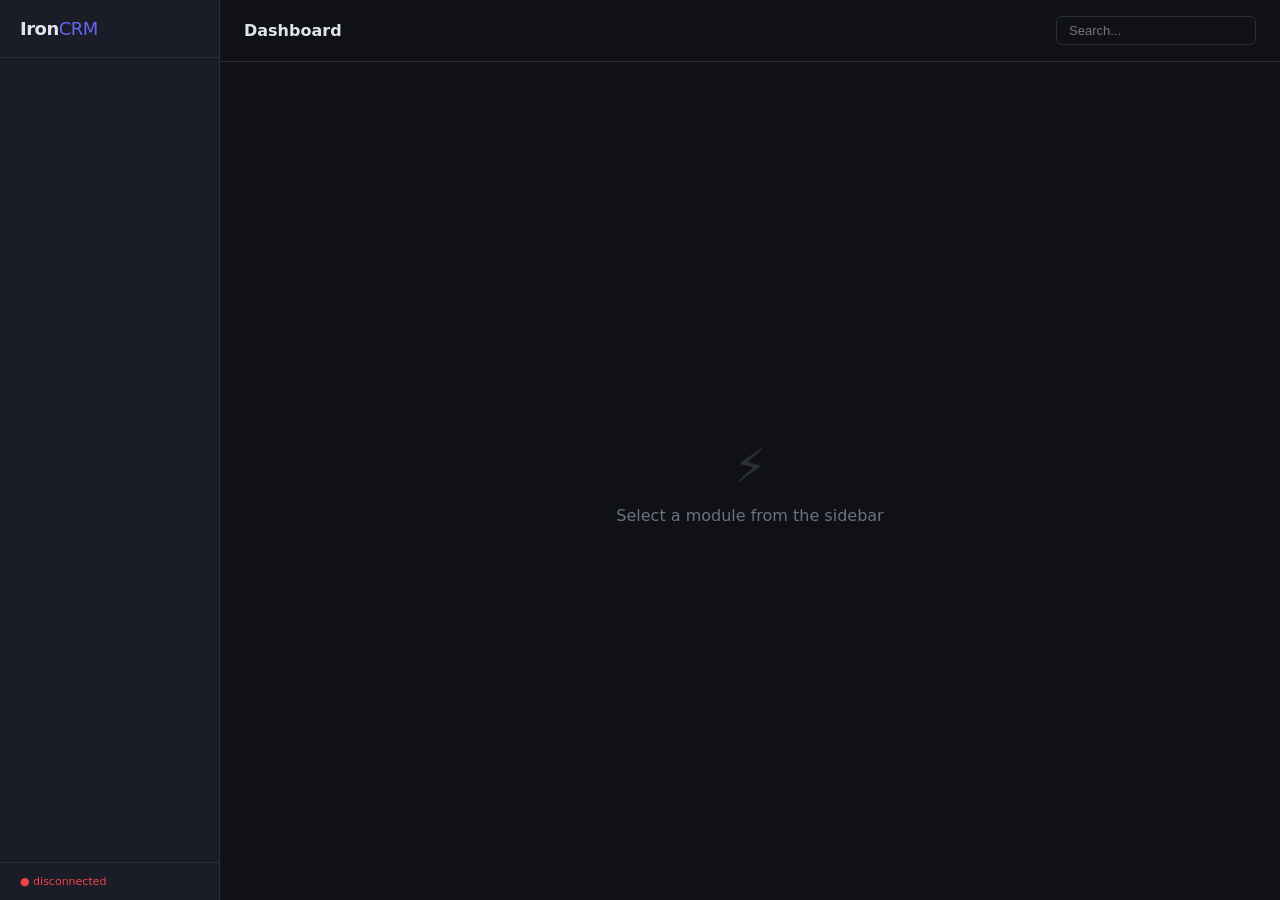
==== frontend/index.html @ 2d2d173d "Add Tauri desktop frontend with dark-themed CRM dashboard Tauri v2 app wraps the IronCRM API in a na" ====
<!DOCTYPE html>
<html lang="en">
<head>
  <meta charset="UTF-8">
  <meta name="viewport" content="width=device-width, initial-scale=1.0">
  <title>IronCRM</title>
  <link rel="stylesheet" href="style.css">
</head>
<body>
  <div id="app">
    <nav id="sidebar">
      <div class="logo">Iron<span>CRM</span></div>
      <div id="module-list"></div>
      <div class="sidebar-footer">
        <span id="db-status">● local</span>
      </div>
    </nav>
    <main id="content">
      <div id="toolbar">
        <h2 id="view-title">Dashboard</h2>
        <div id="search-bar">
          <input type="text" id="search-input" placeholder="Search..." disabled>
        </div>
      </div>
      <div id="data-area">
        <div id="loading" class="hidden">Loading...</div>
        <table id="data-table" class="hidden">
          <thead id="table-head"></thead>
          <tbody id="table-body"></tbody>
        </table>
        <div id="empty-state">
          <div class="empty-icon">⚡</div>
          <p>Select a module from the sidebar</p>
        </div>
      </div>
    </main>
  </div>
  <script src="app.js"></script>
</body>
</html>
---- frontend/style.css ----
:root {
  --bg: #0f1117;
  --bg-surface: #1a1d27;
  --bg-hover: #242836;
  --border: #2a2e3a;
  --text: #e1e4ed;
  --text-muted: #6b7280;
  --primary: #6366f1;
  --primary-hover: #818cf8;
  --success: #22c55e;
  --warning: #f59e0b;
  --danger: #ef4444;
  --radius: 6px;
}

* { margin: 0; padding: 0; box-sizing: border-box; }

body {
  font-family: -apple-system, BlinkMacSystemFont, 'Segoe UI', system-ui, sans-serif;
  background: var(--bg);
  color: var(--text);
  overflow: hidden;
}

#app { display: flex; height: 100vh; }

/* ── Sidebar ── */
#sidebar {
  width: 220px;
  background: var(--bg-surface);
  border-right: 1px solid var(--border);
  display: flex;
  flex-direction: column;
  flex-shrink: 0;
}
.logo {
  padding: 18px 20px;
  font-size: 18px;
  font-weight: 700;
  letter-spacing: -0.5px;
  border-bottom: 1px solid var(--border);
}
.logo span { color: var(--primary); font-weight: 400; }

#module-list { flex: 1; overflow-y: auto; padding: 8px; }
.module-item {
  display: flex; align-items: center; gap: 8px;
  padding: 8px 12px; border-radius: var(--radius);
  font-size: 13px; color: var(--text-muted); cursor: pointer;
  transition: all 0.15s; text-transform: capitalize;
}
.module-item:hover { background: var(--bg-hover); color: var(--text); }
.module-item.active { background: var(--primary); color: #fff; }
.module-item .count { margin-left: auto; font-size: 11px; opacity: 0.6; }

.sidebar-footer {
  padding: 12px 20px; border-top: 1px solid var(--border);
  font-size: 11px; color: var(--text-muted);
}
#db-status { color: var(--success); }

/* ── Main ── */
#content { flex: 1; display: flex; flex-direction: column; overflow: hidden; }
#toolbar {
  padding: 16px 24px; border-bottom: 1px solid var(--border);
  display: flex; align-items: center; gap: 16px;
}
#view-title { font-size: 16px; font-weight: 600; }
#search-bar { margin-left: auto; }
#search-input {
  background: var(--bg); border: 1px solid var(--border);
  border-radius: var(--radius); padding: 6px 12px; color: var(--text);
  font-size: 13px; width: 200px; outline: none;
}
#search-input:focus { border-color: var(--primary); }

/* ── Table ── */
#data-area { flex: 1; overflow: auto; padding: 0; }
#data-table { width: 100%; border-collapse: collapse; font-size: 13px; }
#data-table th {
  position: sticky; top: 0; z-index: 1;
  background: var(--bg-surface); color: var(--text-muted);
  font-weight: 600; text-align: left; padding: 10px 16px;
  border-bottom: 1px solid var(--border); text-transform: capitalize;
  white-space: nowrap;
}
#data-table td {
  padding: 8px 16px; border-bottom: 1px solid var(--border);
  max-width: 300px; overflow: hidden; text-overflow: ellipsis; white-space: nowrap;
}
#data-table tr:hover td { background: var(--bg-hover); }

/* ── Empty state ── */
#empty-state {
  display: flex; flex-direction: column; align-items: center;
  justify-content: center; height: 100%; color: var(--text-muted);
}
.empty-icon { font-size: 48px; margin-bottom: 12px; opacity: 0.3; }

/* ── Detail overlay ── */
#detail-overlay {
  position: fixed; inset: 0; background: rgba(0,0,0,0.6);
  display: flex; align-items: center; justify-content: center;
  z-index: 100;
}
#detail-panel {
  background: var(--bg-surface); border: 1px solid var(--border);
  border-radius: calc(var(--radius) * 2); width: 640px; max-height: 80vh;
  overflow-y: auto; padding: 24px;
}
#detail-panel h3 { font-size: 18px; margin-bottom: 16px; }
.detail-field { margin-bottom: 8px; display: flex; }
.detail-field .label { color: var(--text-muted); width: 140px; flex-shrink: 0; font-size: 12px; }
.detail-field .value { font-size: 13px; }
.related-section { margin-top: 20px; }
.related-section h4 { font-size: 14px; color: var(--text-muted); margin-bottom: 8px; }
.related-item {
  padding: 8px 12px; background: var(--bg); border-radius: var(--radius);
  margin-bottom: 4px; font-size: 13px; cursor: pointer;
}
.related-item:hover { background: var(--bg-hover); }
.close-btn {
  position: absolute; top: 16px; right: 16px;
  background: none; border: none; color: var(--text-muted);
  font-size: 20px; cursor: pointer;
}
#detail-panel { position: relative; }

.hidden { display: none !important; }
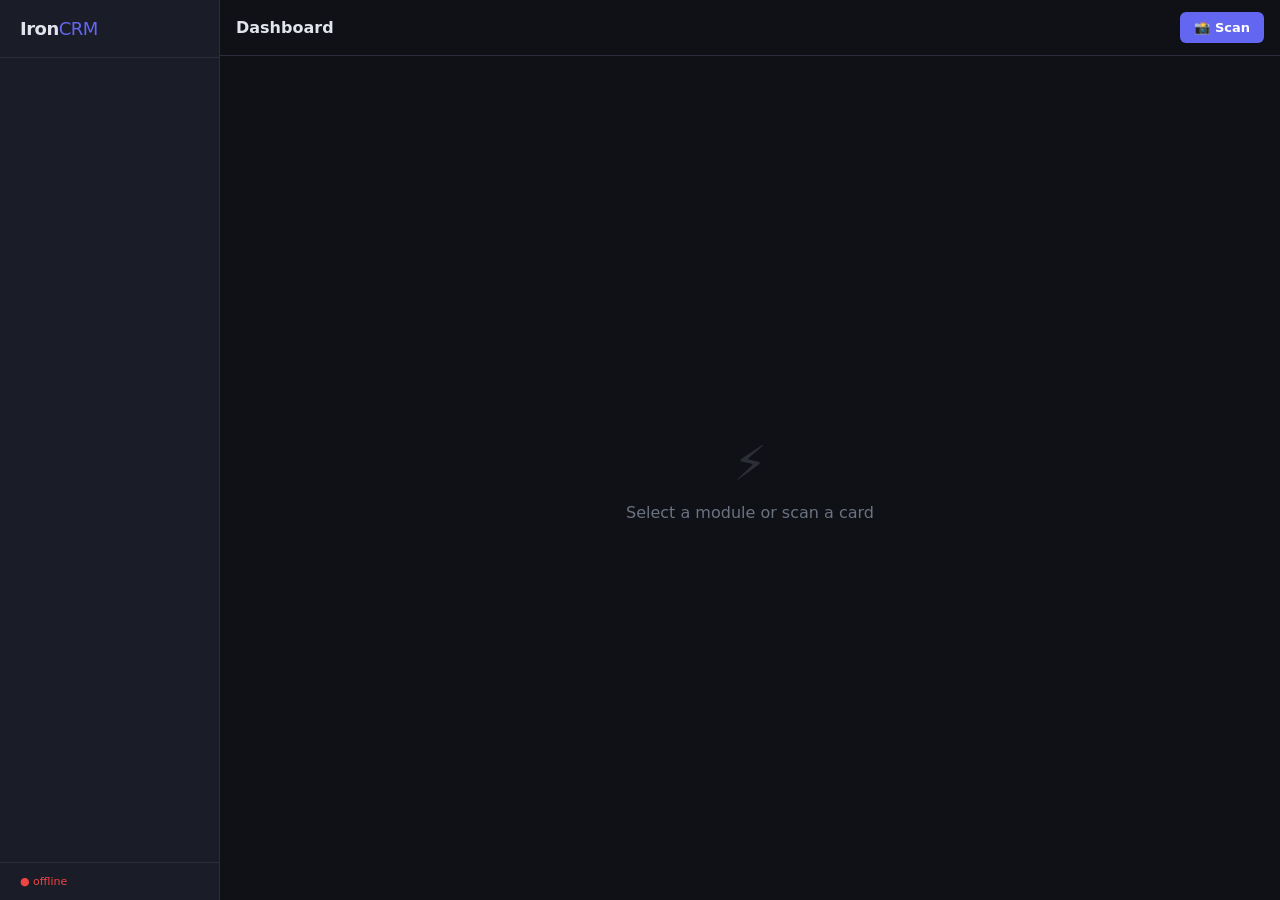
==== commit c1ee4b73: "Add mobile-friendly UI and llama.cpp photo scan pipeline Mobile UI: - Responsive layout with bottom " ====
--- a/frontend/index.html
+++ b/frontend/index.html
@@ -2,7 +2,9 @@
 <html lang="en">
 <head>
   <meta charset="UTF-8">
-  <meta name="viewport" content="width=device-width, initial-scale=1.0">
+  <meta name="viewport" content="width=device-width, initial-scale=1.0, viewport-fit=cover">
+  <meta name="apple-mobile-web-app-capable" content="yes">
+  <meta name="apple-mobile-web-app-status-bar-style" content="black-translucent">
   <title>IronCRM</title>
   <link rel="stylesheet" href="style.css">
 </head>
@@ -18,8 +20,11 @@
     <main id="content">
       <div id="toolbar">
         <h2 id="view-title">Dashboard</h2>
-        <div id="search-bar">
-          <input type="text" id="search-input" placeholder="Search..." disabled>
+        <div id="toolbar-actions">
+          <label class="scan-btn">
+            📸 Scan
+            <input type="file" id="scan-input" accept="image/*" capture="environment" onchange="handleScan(this.files[0])">
+          </label>
         </div>
       </div>
       <div id="data-area">
@@ -30,11 +35,29 @@
         </table>
         <div id="empty-state">
           <div class="empty-icon">⚡</div>
-          <p>Select a module from the sidebar</p>
+          <p>Select a module or scan a card</p>
         </div>
       </div>
     </main>
   </div>
+
+  <!-- Scan overlay -->
+  <div id="scan-overlay" class="hidden">
+    <div class="spinner"></div>
+    <div id="scan-status">Analyzing image...</div>
+    <div id="scan-result">
+      <div class="field"><span class="lbl">Name</span> <span id="scan-name">—</span></div>
+      <div class="field"><span class="lbl">Company</span> <span id="scan-company">—</span></div>
+      <div class="field"><span class="lbl">Title</span> <span id="scan-title">—</span></div>
+      <div class="field"><span class="lbl">Phone</span> <span id="scan-phone">—</span></div>
+      <div class="field"><span class="lbl">Email</span> <span id="scan-email">—</span></div>
+      <div class="actions">
+        <button class="scan-action-btn scan-discard" onclick="discardScan()">Discard</button>
+        <button class="scan-action-btn scan-save" onclick="saveScan()">Save</button>
+      </div>
+    </div>
+  </div>
+
   <script src="app.js"></script>
 </body>
 </html>
--- a/frontend/style.css
+++ b/frontend/style.css
@@ -20,9 +20,10 @@
   background: var(--bg);
   color: var(--text);
   overflow: hidden;
+  -webkit-tap-highlight-color: transparent;
 }
 
-#app { display: flex; height: 100vh; }
+#app { display: flex; height: 100vh; height: 100dvh; }
 
 /* ── Sidebar ── */
 #sidebar {
@@ -45,85 +46,153 @@
 #module-list { flex: 1; overflow-y: auto; padding: 8px; }
 .module-item {
   display: flex; align-items: center; gap: 8px;
-  padding: 8px 12px; border-radius: var(--radius);
+  padding: 10px 12px; border-radius: var(--radius);
   font-size: 13px; color: var(--text-muted); cursor: pointer;
   transition: all 0.15s; text-transform: capitalize;
+  user-select: none; -webkit-user-select: none;
 }
 .module-item:hover { background: var(--bg-hover); color: var(--text); }
 .module-item.active { background: var(--primary); color: #fff; }
 .module-item .count { margin-left: auto; font-size: 11px; opacity: 0.6; }
+.module-item .icon { font-size: 16px; }
 
 .sidebar-footer {
   padding: 12px 20px; border-top: 1px solid var(--border);
-  font-size: 11px; color: var(--text-muted);
+  font-size: 11px; color: var(--text-muted); display: flex; gap: 12px;
 }
 #db-status { color: var(--success); }
 
 /* ── Main ── */
 #content { flex: 1; display: flex; flex-direction: column; overflow: hidden; }
 #toolbar {
-  padding: 16px 24px; border-bottom: 1px solid var(--border);
-  display: flex; align-items: center; gap: 16px;
+  padding: 12px 16px; border-bottom: 1px solid var(--border);
+  display: flex; align-items: center; gap: 12px; flex-wrap: wrap;
 }
-#view-title { font-size: 16px; font-weight: 600; }
-#search-bar { margin-left: auto; }
-#search-input {
-  background: var(--bg); border: 1px solid var(--border);
-  border-radius: var(--radius); padding: 6px 12px; color: var(--text);
-  font-size: 13px; width: 200px; outline: none;
+#view-title { font-size: 16px; font-weight: 600; white-space: nowrap; }
+#toolbar-actions { margin-left: auto; display: flex; gap: 8px; }
+
+/* ── Scan button ── */
+.scan-btn {
+  display: flex; align-items: center; gap: 6px;
+  background: var(--primary); color: #fff; border: none;
+  padding: 8px 14px; border-radius: var(--radius);
+  font-size: 13px; font-weight: 600; cursor: pointer;
+  transition: background 0.15s; position: relative; overflow: hidden;
 }
-#search-input:focus { border-color: var(--primary); }
+.scan-btn:hover { background: var(--primary-hover); }
+.scan-btn input[type=file] {
+  position: absolute; inset: 0; opacity: 0; cursor: pointer;
+}
+.scan-btn.scanning { opacity: 0.6; pointer-events: none; }
 
 /* ── Table ── */
-#data-area { flex: 1; overflow: auto; padding: 0; }
+#data-area { flex: 1; overflow: auto; padding: 0; -webkit-overflow-scrolling: touch; }
 #data-table { width: 100%; border-collapse: collapse; font-size: 13px; }
 #data-table th {
   position: sticky; top: 0; z-index: 1;
   background: var(--bg-surface); color: var(--text-muted);
-  font-weight: 600; text-align: left; padding: 10px 16px;
+  font-weight: 600; text-align: left; padding: 8px 12px;
   border-bottom: 1px solid var(--border); text-transform: capitalize;
-  white-space: nowrap;
+  white-space: nowrap; font-size: 11px;
 }
 #data-table td {
-  padding: 8px 16px; border-bottom: 1px solid var(--border);
-  max-width: 300px; overflow: hidden; text-overflow: ellipsis; white-space: nowrap;
+  padding: 8px 12px; border-bottom: 1px solid var(--border);
+  max-width: 200px; overflow: hidden; text-overflow: ellipsis; white-space: nowrap;
 }
-#data-table tr:hover td { background: var(--bg-hover); }
+#data-table tr:active td { background: var(--bg-hover); }
 
 /* ── Empty state ── */
 #empty-state {
   display: flex; flex-direction: column; align-items: center;
-  justify-content: center; height: 100%; color: var(--text-muted);
+  justify-content: center; height: 100%; color: var(--text-muted); gap: 12px;
 }
-.empty-icon { font-size: 48px; margin-bottom: 12px; opacity: 0.3; }
+.empty-icon { font-size: 48px; opacity: 0.3; }
+.empty-state-scan {
+  background: var(--primary); color: #fff; border: none;
+  padding: 10px 20px; border-radius: var(--radius);
+  font-size: 14px; cursor: pointer;
+}
+
+/* ── Scan overlay ── */
+#scan-overlay {
+  position: fixed; inset: 0; background: rgba(0,0,0,0.85);
+  display: flex; flex-direction: column; align-items: center;
+  justify-content: center; z-index: 200; gap: 20px;
+}
+#scan-overlay .spinner {
+  width: 48px; height: 48px; border: 3px solid var(--border);
+  border-top-color: var(--primary); border-radius: 50%;
+  animation: spin 0.8s linear infinite;
+}
+@keyframes spin { to { transform: rotate(360deg); } }
+#scan-status { color: var(--text-muted); font-size: 14px; }
+#scan-result {
+  background: var(--bg-surface); border: 1px solid var(--border);
+  border-radius: var(--radius); padding: 16px; max-width: 320px;
+  width: 100%; display: none; flex-direction: column; gap: 8px;
+}
+#scan-result .field { display: flex; justify-content: space-between; font-size: 13px; }
+#scan-result .field .lbl { color: var(--text-muted); }
+#scan-result .actions { display: flex; gap: 8px; margin-top: 8px; }
+.scan-action-btn {
+  flex: 1; padding: 8px; border-radius: var(--radius);
+  font-size: 13px; font-weight: 600; cursor: pointer; border: none;
+}
+.scan-save { background: var(--success); color: #000; }
+.scan-discard { background: var(--bg-hover); color: var(--text); }
 
 /* ── Detail overlay ── */
 #detail-overlay {
   position: fixed; inset: 0; background: rgba(0,0,0,0.6);
-  display: flex; align-items: center; justify-content: center;
+  display: flex; align-items: flex-end; justify-content: center;
   z-index: 100;
 }
 #detail-panel {
   background: var(--bg-surface); border: 1px solid var(--border);
-  border-radius: calc(var(--radius) * 2); width: 640px; max-height: 80vh;
-  overflow-y: auto; padding: 24px;
+  border-radius: calc(var(--radius) * 2) calc(var(--radius) * 2) 0 0;
+  width: 100%; max-width: 640px; max-height: 85vh; max-height: 85dvh;
+  overflow-y: auto; padding: 20px; position: relative;
 }
-#detail-panel h3 { font-size: 18px; margin-bottom: 16px; }
-.detail-field { margin-bottom: 8px; display: flex; }
-.detail-field .label { color: var(--text-muted); width: 140px; flex-shrink: 0; font-size: 12px; }
-.detail-field .value { font-size: 13px; }
-.related-section { margin-top: 20px; }
-.related-section h4 { font-size: 14px; color: var(--text-muted); margin-bottom: 8px; }
+#detail-panel h3 { font-size: 18px; margin-bottom: 12px; }
+.detail-field { margin-bottom: 8px; display: flex; font-size: 13px; }
+.detail-field .label { color: var(--text-muted); width: 120px; flex-shrink: 0; }
+.related-section { margin-top: 16px; }
+.related-section h4 { font-size: 13px; color: var(--text-muted); margin-bottom: 6px; }
 .related-item {
   padding: 8px 12px; background: var(--bg); border-radius: var(--radius);
   margin-bottom: 4px; font-size: 13px; cursor: pointer;
 }
-.related-item:hover { background: var(--bg-hover); }
 .close-btn {
   position: absolute; top: 16px; right: 16px;
   background: none; border: none; color: var(--text-muted);
   font-size: 20px; cursor: pointer;
 }
-#detail-panel { position: relative; }
+
+/* ── Mobile ── */
+@media (max-width: 768px) {
+  #app { flex-direction: column-reverse; }
+  #sidebar {
+    width: 100%; height: auto; flex-shrink: 0;
+    border-right: none; border-top: 1px solid var(--border);
+    flex-direction: row; overflow-x: auto;
+    padding: 0;
+  }
+  .logo { display: none; }
+  #module-list {
+    display: flex; flex-direction: row; overflow-x: auto;
+    padding: 4px; gap: 2px; flex: 1;
+  }
+  .module-item {
+    white-space: nowrap; padding: 8px 10px; font-size: 12px;
+    flex-shrink: 0; border-radius: 20px;
+  }
+  .module-item .count { display: none; }
+  .sidebar-footer { display: none; }
+  #toolbar { padding: 10px 12px; }
+  #view-title { font-size: 14px; }
+  #data-table { font-size: 12px; }
+  #data-table th, #data-table td { padding: 6px 8px; }
+  #scan-result { max-width: 100%; margin: 0 16px; }
+}
 
 .hidden { display: none !important; }
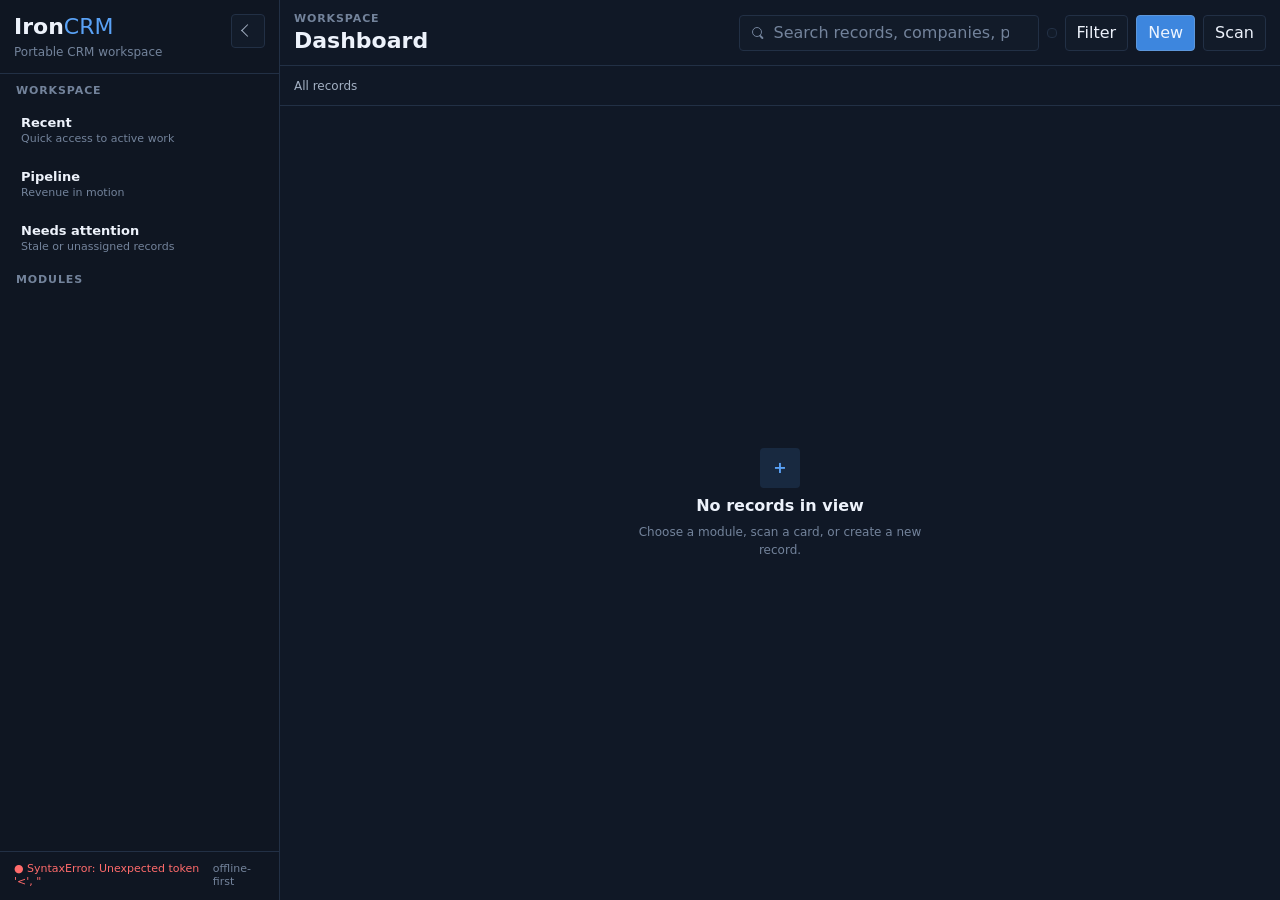
==== commit f0290ca4: "Module definitions system, canonical struct schema, product docs" ====
--- a/frontend/index.html
+++ b/frontend/index.html
@@ -11,53 +11,128 @@
 <body>
   <div id="app">
     <nav id="sidebar">
-      <div class="logo">Iron<span>CRM</span></div>
-      <div id="module-list"></div>
+      <div class="brand-block">
+        <div class="brand-topline">
+          <div>
+            <div class="logo">Iron<span>CRM</span></div>
+            <div class="logo-meta">Portable CRM workspace</div>
+          </div>
+          <button id="sidebar-toggle" class="icon-btn" type="button" aria-label="Collapse sidebar"><span class="icon icon-collapse"></span></button>
+        </div>
+      </div>
+
+      <div class="sidebar-section">
+        <div class="section-label">Workspace</div>
+        <div id="sidebar-overview" class="overview-list"></div>
+      </div>
+
+      <div class="sidebar-section sidebar-grow">
+        <div class="section-label">Modules</div>
+        <div id="module-list"></div>
+      </div>
+
       <div class="sidebar-footer">
         <span id="db-status">● local</span>
+        <span id="sync-status">offline-first</span>
       </div>
     </nav>
+
     <main id="content">
-      <div id="toolbar">
-        <h2 id="view-title">Dashboard</h2>
-        <div id="toolbar-actions">
+      <header id="toolbar">
+        <div class="toolbar-primary">
+          <div>
+            <div id="view-eyebrow">Workspace</div>
+            <h1 id="view-title">Dashboard</h1>
+          </div>
+          <div id="view-meta"></div>
+        </div>
+
+        <div class="toolbar-controls">
+          <label class="search-shell">
+            <span class="search-icon"><span class="icon icon-search"></span></span>
+            <input id="global-search" type="search" placeholder="Search records, companies, people">
+          </label>
+
+          <div id="view-switcher" class="segmented-control"></div>
+
+          <button class="tool-btn" id="filter-btn" type="button">Filter</button>
+          <button class="tool-btn primary-btn" id="new-record-btn" type="button">New</button>
+
           <label class="scan-btn">
-            📸 Scan
+            <span>Scan</span>
             <input type="file" id="scan-input" accept="image/*" capture="environment" onchange="handleScan(this.files[0])">
           </label>
         </div>
-      </div>
-      <div id="data-area">
-        <div id="loading" class="hidden">Loading...</div>
-        <table id="data-table" class="hidden">
-          <thead id="table-head"></thead>
-          <tbody id="table-body"></tbody>
-        </table>
-        <div id="empty-state">
-          <div class="empty-icon">⚡</div>
-          <p>Select a module or scan a card</p>
-        </div>
-      </div>
+      </header>
+
+      <section id="active-view-bar">
+        <div id="active-context">All records</div>
+        <div id="active-summary"></div>
+      </section>
+
+      <section id="workspace-shell">
+        <section id="workspace">
+          <div id="main-view">
+            <div id="loading" class="hidden">Loading...</div>
+            <div id="dashboard" class="workspace-pane hidden"></div>
+            <div id="table-view" class="workspace-pane hidden">
+              <div class="table-shell">
+                <table id="data-table">
+                  <thead id="table-head"></thead>
+                  <tbody id="table-body"></tbody>
+                </table>
+              </div>
+            </div>
+            <div id="board-view" class="hidden"></div>
+            <div id="empty-state">
+              <div class="empty-icon">+</div>
+              <h3>No records in view</h3>
+              <p>Choose a module, scan a card, or create a new record.</p>
+            </div>
+          </div>
+        </section>
+
+        <aside id="detail-pane" class="hidden">
+          <div class="detail-pane-chrome">
+            <div class="detail-pane-title">Record</div>
+            <button id="detail-close" class="icon-btn" type="button" aria-label="Close detail panel"><span class="icon icon-close"></span></button>
+          </div>
+
+          <div id="detail-empty" class="detail-empty-state">
+            <div class="detail-empty-icon">◎</div>
+            <h3>Select a record</h3>
+            <p>Review details, related records, and next actions without leaving the list.</p>
+          </div>
+
+          <div id="detail-content" class="hidden">
+            <div id="detail-header"></div>
+            <div id="detail-sections"></div>
+          </div>
+        </aside>
+      </section>
     </main>
   </div>
 
-  <!-- Scan overlay -->
+  <div id="toast-region"></div>
+
   <div id="scan-overlay" class="hidden">
-    <div class="spinner"></div>
-    <div id="scan-status">Analyzing image...</div>
-    <div id="scan-result">
-      <div class="field"><span class="lbl">Name</span> <span id="scan-name">—</span></div>
-      <div class="field"><span class="lbl">Company</span> <span id="scan-company">—</span></div>
-      <div class="field"><span class="lbl">Title</span> <span id="scan-title">—</span></div>
-      <div class="field"><span class="lbl">Phone</span> <span id="scan-phone">—</span></div>
-      <div class="field"><span class="lbl">Email</span> <span id="scan-email">—</span></div>
-      <div class="actions">
-        <button class="scan-action-btn scan-discard" onclick="discardScan()">Discard</button>
-        <button class="scan-action-btn scan-save" onclick="saveScan()">Save</button>
+    <div class="scan-sheet">
+      <div class="spinner"></div>
+      <div id="scan-status">Analyzing image...</div>
+      <div id="scan-result">
+        <div class="field"><span class="lbl">Name</span> <span id="scan-name">—</span></div>
+        <div class="field"><span class="lbl">Company</span> <span id="scan-company">—</span></div>
+        <div class="field"><span class="lbl">Title</span> <span id="scan-title">—</span></div>
+        <div class="field"><span class="lbl">Phone</span> <span id="scan-phone">—</span></div>
+        <div class="field"><span class="lbl">Email</span> <span id="scan-email">—</span></div>
+        <div class="actions">
+          <button class="scan-action-btn scan-discard" onclick="discardScan()">Discard</button>
+          <button class="scan-action-btn scan-save" onclick="saveScan()">Save</button>
+        </div>
       </div>
     </div>
   </div>
 
-  <script src="app.js"></script>
+  <script src="app.js?v=6"></script>
 </body>
 </html>
--- a/frontend/style.css
+++ b/frontend/style.css
@@ -1,198 +1,1285 @@
 :root {
-  --bg: #0f1117;
-  --bg-surface: #1a1d27;
-  --bg-hover: #242836;
-  --border: #2a2e3a;
-  --text: #e1e4ed;
-  --text-muted: #6b7280;
-  --primary: #6366f1;
-  --primary-hover: #818cf8;
-  --success: #22c55e;
-  --warning: #f59e0b;
-  --danger: #ef4444;
-  --radius: 6px;
-}
-
-* { margin: 0; padding: 0; box-sizing: border-box; }
-
+  --bg: #0b1018;
+  --bg-elevated: #0f1622;
+  --bg-panel: #121b29;
+  --bg-panel-2: #162131;
+  --bg-hover: #1a2638;
+  --bg-selected: #203149;
+  --border: #223045;
+  --border-strong: #2c3c55;
+  --text: #edf2fb;
+  --text-muted: #a3b0c3;
+  --text-soft: #73839b;
+  --primary: #5aa2f6;
+  --primary-strong: #3d86de;
+  --success: #3ed598;
+  --warning: #ffb84d;
+  --danger: #ff6b6b;
+  --neutral-chip: #27364d;
+  --shadow: 0 6px 18px rgba(0, 0, 0, 0.18);
+  --radius: 2px;
+  --radius-lg: 4px;
+  --shell-gap: 10px;
+  --shell-pad-x: 14px;
+  --shell-pad-y: 12px;
+  --transition-fast: 150ms ease;
+  --transition-pane: 220ms cubic-bezier(0.2, 0.8, 0.2, 1);
+}
+
+* { box-sizing: border-box; }
+html, body { margin: 0; padding: 0; }
 body {
-  font-family: -apple-system, BlinkMacSystemFont, 'Segoe UI', system-ui, sans-serif;
-  background: var(--bg);
+  font-family: Inter, -apple-system, BlinkMacSystemFont, 'Segoe UI', system-ui, sans-serif;
+  background: #0b1018;
   color: var(--text);
   overflow: hidden;
   -webkit-tap-highlight-color: transparent;
 }
-
-#app { display: flex; height: 100vh; height: 100dvh; }
-
-/* ── Sidebar ── */
+button, input {
+  font: inherit;
+}
+button {
+  color: inherit;
+}
+
+#app {
+  display: grid;
+  grid-template-columns: 280px 1fr;
+  grid-template-rows: minmax(0, 1fr);
+  height: 100vh;
+  height: 100dvh;
+  position: relative;
+}
+
+#app.sidebar-collapsed {
+  grid-template-columns: 72px 1fr;
+}
+
 #sidebar {
-  width: 220px;
-  background: var(--bg-surface);
+  background: #0f1622;
   border-right: 1px solid var(--border);
   display: flex;
   flex-direction: column;
+  min-width: 0;
+  position: relative;
+  transition: padding var(--transition-fast), background var(--transition-fast), border-color var(--transition-fast);
+}
+
+.brand-block {
+  padding: 14px var(--shell-pad-x);
+  border-bottom: 1px solid var(--border);
+}
+.brand-topline {
+  display: flex;
+  align-items: flex-start;
+  justify-content: space-between;
+  gap: 12px;
+}
+.logo {
+  font-size: 22px;
+  font-weight: 700;
+  letter-spacing: 0;
+}
+.logo span { color: var(--primary); font-weight: 500; }
+.logo-meta {
+  margin-top: 6px;
+  color: var(--text-soft);
+  font-size: 12px;
+}
+
+.sidebar-section {
+  padding: 10px 10px 0;
+}
+.sidebar-grow {
+  flex: 1;
+  min-height: 0;
+  display: flex;
+  flex-direction: column;
+}
+.section-label {
+  padding: 0 6px 8px;
+  color: var(--text-soft);
+  font-size: 11px;
+  font-weight: 600;
+  text-transform: uppercase;
+  letter-spacing: 0.08em;
+}
+.overview-list,
+#module-list {
+  display: flex;
+  flex-direction: column;
+  gap: 4px;
+}
+#module-list {
+  min-height: 0;
+  overflow: auto;
+  padding-bottom: 16px;
+}
+.overview-item,
+.module-item {
+  width: 100%;
+  border: 1px solid transparent;
+  background: transparent;
+  text-align: left;
+  border-radius: 4px;
+  cursor: pointer;
+  position: relative;
+}
+.overview-item {
+  padding: 9px 10px;
+  display: flex;
+  flex-direction: column;
+  gap: 2px;
+}
+.overview-item:hover,
+.module-item:hover {
+  background: #182334;
+}
+.overview-title,
+.module-name {
+  color: var(--text);
+  font-size: 13px;
+  font-weight: 600;
+}
+.overview-desc,
+.module-subtitle {
+  color: var(--text-soft);
+  font-size: 11px;
+}
+.module-item {
+  display: grid;
+  grid-template-columns: 30px 1fr auto;
+  gap: 8px;
+  align-items: center;
+  padding: 8px 10px;
+}
+.module-item.active {
+  background: #162437;
+  border-color: #31486a;
+}
+.module-item.active::before {
+  content: '';
+  position: absolute;
+  left: -10px;
+  top: -1px;
+  bottom: -1px;
+  width: 2px;
+  background: var(--primary);
+}
+.module-icon {
+  width: 28px;
+  height: 28px;
+  border-radius: 4px;
+  display: inline-flex;
+  align-items: center;
+  justify-content: center;
+  background: rgba(85, 167, 255, 0.12);
+  color: var(--primary);
+  font-size: 12px;
+  font-weight: 700;
+}
+#app.sidebar-collapsed .logo-meta,
+#app.sidebar-collapsed .section-label,
+#app.sidebar-collapsed .overview-list,
+#app.sidebar-collapsed .module-copy,
+#app.sidebar-collapsed .module-count,
+#app.sidebar-collapsed .sidebar-footer {
+  display: none;
+}
+#app.sidebar-collapsed .brand-block,
+#app.sidebar-collapsed .sidebar-section {
+  padding-left: 10px;
+  padding-right: 10px;
+}
+#app.sidebar-collapsed .brand-topline {
+  justify-content: center;
+}
+#app.sidebar-collapsed .logo {
+  display: none;
+}
+#app.sidebar-collapsed .module-item {
+  grid-template-columns: 1fr;
+  justify-items: center;
+  padding: 10px 0;
+}
+.module-copy {
+  min-width: 0;
+  display: flex;
+  flex-direction: column;
+  gap: 2px;
+}
+.module-count {
+  color: var(--text-soft);
+  font-size: 11px;
+  font-weight: 600;
+}
+.sidebar-footer {
+  display: flex;
+  gap: 10px;
+  justify-content: space-between;
+  padding: 10px var(--shell-pad-x) 12px;
+  border-top: 1px solid var(--border);
+  color: var(--text-soft);
+  font-size: 11px;
+}
+#db-status { color: var(--success); }
+
+#content {
+  display: flex;
+  flex-direction: column;
+  min-width: 0;
+  min-height: 0;
+  overflow: hidden;
+  background: #101826;
+}
+
+#toolbar {
+  display: flex;
+  align-items: center;
+  justify-content: space-between;
+  gap: 12px;
+  padding: var(--shell-pad-y) var(--shell-pad-x);
+  border-bottom: 1px solid var(--border);
+  background: #101826;
+  position: relative;
+}
+.icon-btn {
+  width: 34px;
+  height: 34px;
+  border: 1px solid var(--border);
+  background: var(--bg-panel);
+  border-radius: 4px;
+  display: inline-flex;
+  align-items: center;
+  justify-content: center;
+  cursor: pointer;
   flex-shrink: 0;
-}
-.logo {
-  padding: 18px 20px;
-  font-size: 18px;
+  color: var(--text-muted);
+  transition: background var(--transition-fast), border-color var(--transition-fast), color var(--transition-fast), transform var(--transition-fast);
+}
+.icon-btn:hover {
+  background: var(--bg-hover);
+  color: var(--text);
+}
+.icon {
+  position: relative;
+  display: inline-block;
+  width: 12px;
+  height: 12px;
+}
+.icon::before,
+.icon::after {
+  content: '';
+  position: absolute;
+  background: currentColor;
+  border-radius: 1px;
+}
+.icon-search::before {
+  width: 8px;
+  height: 8px;
+  border: 1.5px solid currentColor;
+  border-radius: 999px;
+  background: transparent;
+  top: 0;
+  left: 0;
+}
+.icon-search::after {
+  width: 5px;
+  height: 1.5px;
+  transform: rotate(45deg);
+  right: 0;
+  bottom: 1px;
+}
+.icon-collapse::before,
+.icon-close::before,
+.icon-close::after {
+  left: 0;
+  right: 0;
+  margin: auto;
+  height: 1.5px;
+  top: 5px;
+}
+.icon-collapse::before,
+.icon-close::before {
+  width: 12px;
+}
+.icon-collapse::before {
+  width: 8px;
+  height: 8px;
+  top: 1px;
+  left: 1px;
+  right: auto;
+  margin: 0;
+  border-top: 1.5px solid currentColor;
+  border-right: 1.5px solid currentColor;
+  background: transparent;
+  transform: rotate(225deg);
+  border-radius: 0;
+}
+#app.sidebar-collapsed .icon-collapse::before {
+  left: 3px;
+  transform: rotate(45deg);
+}
+.icon-close::before {
+  transform: rotate(45deg);
+}
+.icon-close::after {
+  width: 12px;
+  transform: rotate(-45deg);
+}
+.toolbar-primary {
+  display: flex;
+  align-items: center;
+  gap: 10px;
+  min-width: 0;
+}
+#view-eyebrow {
+  color: var(--text-soft);
+  font-size: 11px;
+  font-weight: 600;
+  text-transform: uppercase;
+  letter-spacing: 0.08em;
+}
+#view-title {
+  margin: 4px 0 0;
+  font-size: 22px;
+  line-height: 1.1;
+}
+#view-meta {
+  display: flex;
+  gap: 6px;
+  flex-wrap: wrap;
+}
+.meta-chip,
+.detail-chip {
+  display: inline-flex;
+  align-items: center;
+  gap: 6px;
+  padding: 4px 8px;
+  border-radius: 4px;
+  background: #182334;
+  border: 1px solid #24344b;
+  color: var(--text-soft);
+  font-size: 11px;
+  font-weight: 600;
+}
+.count-chip {
+  background: #121b29;
+}
+.toolbar-controls {
+  display: flex;
+  align-items: center;
+  gap: 8px;
+  flex-wrap: wrap;
+  justify-content: flex-end;
+  min-height: 38px;
+}
+.search-shell {
+  display: flex;
+  align-items: center;
+  gap: 8px;
+  min-width: 300px;
+  padding: 0 12px;
+  height: 36px;
+  border-radius: 4px;
+  background: var(--bg-panel);
+  border: 1px solid var(--border);
+  transition: border-color var(--transition-fast), background var(--transition-fast), box-shadow var(--transition-fast);
+}
+.search-shell:focus-within {
+  border-color: #36547c;
+  box-shadow: inset 0 0 0 1px rgba(90, 162, 246, 0.18);
+}
+.search-icon {
+  color: var(--text-soft);
+  width: 12px;
+  height: 12px;
+  display: inline-flex;
+  align-items: center;
+  justify-content: center;
+}
+#global-search {
+  flex: 1;
+  min-width: 0;
+  border: 0;
+  outline: 0;
+  background: transparent;
+  color: var(--text);
+}
+#global-search::placeholder {
+  color: var(--text-soft);
+}
+.segmented-control {
+  display: inline-flex;
+  align-items: center;
+  gap: 4px;
+  padding: 4px;
+  border-radius: 4px;
+  background: var(--bg-panel);
+  border: 1px solid var(--border);
+}
+.segmented-btn,
+.tool-btn,
+.scan-btn {
+  height: 36px;
+  border-radius: 4px;
+  border: 1px solid var(--border);
+  background: var(--bg-panel);
+  padding: 0 11px;
+  cursor: pointer;
+  transition: background var(--transition-fast), border-color var(--transition-fast), color var(--transition-fast), transform var(--transition-fast);
+}
+.segmented-btn {
+  border-color: transparent;
+  background: transparent;
+  padding: 0 12px;
+  color: var(--text-muted);
+}
+.segmented-btn.active {
+  background: var(--bg-selected);
+  color: var(--text);
+  border-color: #2c3d58;
+}
+.tool-btn:hover,
+.scan-btn:hover,
+.segmented-btn:hover {
+  background: var(--bg-hover);
+}
+.primary-btn {
+  background: var(--primary-strong);
+  border-color: #5d97da;
+  color: #eef5ff;
+}
+.primary-btn:hover {
+  background: var(--primary);
+}
+.scan-btn {
+  position: relative;
+  display: inline-flex;
+  align-items: center;
+  gap: 8px;
+  overflow: hidden;
+}
+.scan-btn input[type=file] {
+  position: absolute;
+  inset: 0;
+  opacity: 0;
+  cursor: pointer;
+}
+
+#active-view-bar {
+  display: flex;
+  align-items: center;
+  justify-content: space-between;
+  gap: 12px;
+  min-height: 40px;
+  padding: 0 var(--shell-pad-x);
+  border-bottom: 1px solid var(--border);
+  color: var(--text-muted);
+  font-size: 12px;
+  background: #101826;
+}
+
+#workspace-shell {
+  display: grid;
+  grid-template-columns: minmax(0, 1fr);
+  grid-template-rows: minmax(0, 1fr);
+  min-height: 0;
+  flex: 1;
+  overflow: hidden;
+}
+
+#app.detail-open #workspace-shell {
+  grid-template-columns: minmax(0, 1fr) 396px;
+}
+
+#workspace {
+  display: flex;
+  flex-direction: column;
+  flex: 1 1 auto;
+  padding: var(--shell-gap) var(--shell-pad-x) var(--shell-gap);
+  min-height: 0;
+  overflow: hidden;
+  background: #101826;
+}
+#main-view {
+  min-width: 0;
+  min-height: 0;
+  flex: 1 1 auto;
+  display: flex;
+  flex-direction: column;
+  overflow: hidden;
+}
+.workspace-pane {
+  background: transparent;
+  border: 0;
+  border-radius: 0;
+  box-shadow: none;
+}
+#table-view,
+#dashboard,
+#empty-state {
+  flex: 1 1 auto;
+}
+#table-view {
+  display: flex;
+  flex-direction: column;
+  min-height: 0;
+}
+#dashboard {
+  overflow: auto;
+}
+#loading {
+  padding: 16px 2px;
+  color: var(--text-muted);
+}
+
+.dashboard-grid {
+  display: grid;
+  grid-template-columns: repeat(auto-fit, minmax(180px, 1fr));
+  gap: 10px;
+}
+.dashboard-card {
+  padding: 12px;
+  border: 1px solid #1f2b3d;
+  background: #121b29;
+  border-radius: 2px;
+  text-align: left;
+  cursor: pointer;
+  transition: border-color var(--transition-fast), background var(--transition-fast), transform var(--transition-fast);
+}
+.dashboard-card:hover {
+  transform: translateY(-1px);
+  border-color: var(--border-strong);
+}
+.dashboard-card-top {
+  display: flex;
+  align-items: center;
+  justify-content: space-between;
+  margin-bottom: 12px;
+}
+.dashboard-icon {
+  display: inline-flex;
+  align-items: center;
+  justify-content: center;
+  width: 36px;
+  height: 36px;
+  border-radius: 4px;
+  background: rgba(85, 167, 255, 0.14);
+  color: var(--primary);
   font-weight: 700;
-  letter-spacing: -0.5px;
+}
+.dashboard-count {
+  color: var(--text-muted);
+  font-size: 20px;
+  font-weight: 700;
+}
+.dashboard-title {
+  font-size: 15px;
+  font-weight: 700;
+}
+.dashboard-subtitle {
+  margin-top: 6px;
+  color: var(--text-soft);
+  font-size: 12px;
+  line-height: 1.45;
+}
+.dashboard-band {
+  margin-top: 10px;
+  display: grid;
+  grid-template-columns: repeat(3, minmax(0, 1fr));
+  gap: 10px;
+}
+.dashboard-panel {
+  padding: 12px;
+  border: 1px solid #1f2b3d;
+  border-radius: 2px;
+  background: #121b29;
+}
+.dashboard-panel h3 {
+  margin: 0 0 8px;
+  font-size: 14px;
+}
+.dashboard-panel p {
+  margin: 0;
+  color: var(--text-muted);
+  font-size: 12px;
+  line-height: 1.5;
+}
+
+.table-shell {
+  flex: 1 1 auto;
+  overflow: auto;
+  min-height: 0;
+  border-radius: 0;
+  border-top: 1px solid var(--border);
   border-bottom: 1px solid var(--border);
-}
-.logo span { color: var(--primary); font-weight: 400; }
-
-#module-list { flex: 1; overflow-y: auto; padding: 8px; }
-.module-item {
-  display: flex; align-items: center; gap: 8px;
-  padding: 10px 12px; border-radius: var(--radius);
-  font-size: 13px; color: var(--text-muted); cursor: pointer;
-  transition: all 0.15s; text-transform: capitalize;
-  user-select: none; -webkit-user-select: none;
-}
-.module-item:hover { background: var(--bg-hover); color: var(--text); }
-.module-item.active { background: var(--primary); color: #fff; }
-.module-item .count { margin-left: auto; font-size: 11px; opacity: 0.6; }
-.module-item .icon { font-size: 16px; }
-
-.sidebar-footer {
-  padding: 12px 20px; border-top: 1px solid var(--border);
-  font-size: 11px; color: var(--text-muted); display: flex; gap: 12px;
-}
-#db-status { color: var(--success); }
-
-/* ── Main ── */
-#content { flex: 1; display: flex; flex-direction: column; overflow: hidden; }
-#toolbar {
-  padding: 12px 16px; border-bottom: 1px solid var(--border);
-  display: flex; align-items: center; gap: 12px; flex-wrap: wrap;
-}
-#view-title { font-size: 16px; font-weight: 600; white-space: nowrap; }
-#toolbar-actions { margin-left: auto; display: flex; gap: 8px; }
-
-/* ── Scan button ── */
-.scan-btn {
-  display: flex; align-items: center; gap: 6px;
-  background: var(--primary); color: #fff; border: none;
-  padding: 8px 14px; border-radius: var(--radius);
-  font-size: 13px; font-weight: 600; cursor: pointer;
-  transition: background 0.15s; position: relative; overflow: hidden;
-}
-.scan-btn:hover { background: var(--primary-hover); }
-.scan-btn input[type=file] {
-  position: absolute; inset: 0; opacity: 0; cursor: pointer;
-}
-.scan-btn.scanning { opacity: 0.6; pointer-events: none; }
-
-/* ── Table ── */
-#data-area { flex: 1; overflow: auto; padding: 0; -webkit-overflow-scrolling: touch; }
-#data-table { width: 100%; border-collapse: collapse; font-size: 13px; }
+  background: transparent;
+}
+#data-table {
+  width: 100%;
+  border-collapse: collapse;
+  table-layout: fixed;
+}
 #data-table th {
-  position: sticky; top: 0; z-index: 1;
-  background: var(--bg-surface); color: var(--text-muted);
-  font-weight: 600; text-align: left; padding: 8px 12px;
-  border-bottom: 1px solid var(--border); text-transform: capitalize;
-  white-space: nowrap; font-size: 11px;
+  position: sticky;
+  top: 0;
+  z-index: 1;
+  background: #121b29;
+  color: var(--text-soft);
+  text-align: left;
+  height: 38px;
+  padding: 0 14px;
+  font-size: 11px;
+  text-transform: uppercase;
+  letter-spacing: 0.06em;
+  border-bottom: 1px solid var(--border);
 }
 #data-table td {
-  padding: 8px 12px; border-bottom: 1px solid var(--border);
-  max-width: 200px; overflow: hidden; text-overflow: ellipsis; white-space: nowrap;
-}
-#data-table tr:active td { background: var(--bg-hover); }
-
-/* ── Empty state ── */
-#empty-state {
-  display: flex; flex-direction: column; align-items: center;
-  justify-content: center; height: 100%; color: var(--text-muted); gap: 12px;
-}
-.empty-icon { font-size: 48px; opacity: 0.3; }
-.empty-state-scan {
-  background: var(--primary); color: #fff; border: none;
-  padding: 10px 20px; border-radius: var(--radius);
-  font-size: 14px; cursor: pointer;
-}
-
-/* ── Scan overlay ── */
+  height: 50px;
+  padding: 0 12px;
+  border-bottom: 1px solid rgba(39, 50, 68, 0.8);
+  color: var(--text-muted);
+  font-size: 13px;
+  vertical-align: middle;
+  overflow: hidden;
+  text-overflow: ellipsis;
+}
+.data-row {
+  cursor: pointer;
+}
+.data-row:hover td {
+  background: #162335;
+}
+.data-row.selected td {
+  background: #1c2b41;
+}
+.primary-cell {
+  display: flex;
+  flex-direction: column;
+  gap: 4px;
+}
+.primary-title {
+  color: var(--text);
+  font-size: 13px;
+  font-weight: 600;
+  white-space: nowrap;
+  overflow: hidden;
+  text-overflow: ellipsis;
+}
+.primary-subtitle {
+  color: var(--text-soft);
+  font-size: 11px;
+  display: -webkit-box;
+  -webkit-line-clamp: 2;
+  -webkit-box-orient: vertical;
+  overflow: hidden;
+}
+
+#board-view {
+  min-height: 0;
+  flex: 1 1 auto;
+  overflow: auto;
+}
+.stage-strip {
+  display: flex;
+  gap: 8px;
+  overflow-x: auto;
+  padding-bottom: 8px;
+  margin-bottom: 0;
+  position: sticky;
+  top: 0;
+  z-index: 2;
+  background: #101826;
+}
+.stage-pill {
+  height: 32px;
+  padding: 0 10px;
+  border: 1px solid var(--border);
+  background: #121b29;
+  color: var(--text-soft);
+  display: inline-flex;
+  align-items: center;
+  gap: 8px;
+  white-space: nowrap;
+  cursor: pointer;
+}
+.stage-pill:hover {
+  background: #182334;
+  color: var(--text);
+}
+.stage-pill.active {
+  background: #1a2740;
+  border-color: #34527a;
+  color: var(--text);
+}
+.stage-pill-label {
+  font-size: 12px;
+  font-weight: 600;
+}
+.stage-pill-count {
+  color: var(--text-soft);
+  font-size: 11px;
+}
+.stage-stack {
+  display: flex;
+  flex-direction: column;
+  gap: 14px;
+  padding-bottom: 8px;
+}
+.stage-section {
+  border-top: 1px solid var(--border);
+  border-bottom: 1px solid var(--border);
+}
+.stage-section-header {
+  cursor: pointer;
+  min-height: 44px;
+  padding: 8px 12px;
+  display: flex;
+  align-items: center;
+  justify-content: space-between;
+  gap: 12px;
+  border-bottom: 1px solid var(--border);
+  background: #121b29;
+  position: sticky;
+  top: 40px;
+  z-index: 1;
+  transition: background var(--transition-fast);
+}
+.stage-section-header:hover {
+  background: #182334;
+}
+.stage-section-header.collapsed {
+  border-bottom: 1px solid transparent;
+}
+.stage-section-tools {
+  display: flex;
+  align-items: center;
+  gap: 10px;
+}
+.stage-section-kicker {
+  color: var(--text-soft);
+  font-size: 10px;
+  text-transform: uppercase;
+  letter-spacing: 0.08em;
+}
+.stage-section-title {
+  margin-top: 2px;
+  font-size: 16px;
+  font-weight: 700;
+  color: var(--text);
+}
+.stage-section-chevron {
+  color: var(--text-soft);
+  font-size: 10px;
+  flex-shrink: 0;
+}
+.stage-section-rollup {
+  color: var(--text-soft);
+  font-size: 11px;
+  white-space: nowrap;
+}
+.stage-section-list {
+  display: flex;
+  flex-direction: column;
+}
+.focused-card {
+  display: grid;
+  grid-template-columns: minmax(0, 1fr) auto;
+  gap: 12px;
+  align-items: center;
+  padding: 10px 12px;
+  border: 0;
+  border-top: 1px solid #182334;
+  background: #101826;
+  text-align: left;
+  cursor: pointer;
+  position: relative;
+}
+.focused-card:hover {
+  background: #121c2a;
+}
+.focused-card::before {
+  content: '';
+  position: absolute;
+  top: 0;
+  left: 0;
+  right: 0;
+  height: 1px;
+  background: transparent;
+}
+.focused-card-main {
+  min-width: 0;
+}
+.focused-card-title {
+  color: var(--text);
+  font-size: 13px;
+  font-weight: 700;
+  white-space: nowrap;
+  overflow: hidden;
+  text-overflow: ellipsis;
+  transition: color var(--transition-fast);
+}
+.focused-card-subtitle {
+  margin-top: 4px;
+  color: var(--text-soft);
+  font-size: 11px;
+  line-height: 1.4;
+  transition: color var(--transition-fast);
+}
+.focused-card:hover .focused-card-title {
+  color: #d1e2ff;
+}
+.focused-card-side {
+  color: var(--text-soft);
+  font-size: 11px;
+  white-space: nowrap;
+  display: flex;
+  flex-direction: column;
+  align-items: flex-end;
+  gap: 6px;
+}
+.focused-card-actions {
+  display: flex;
+  gap: 6px;
+  flex-wrap: wrap;
+  justify-content: flex-end;
+}
+.inline-action {
+  color: var(--text-soft);
+  font-size: 10px;
+  text-transform: uppercase;
+  letter-spacing: 0.06em;
+}
+.tone-success::before { background: rgba(62, 213, 152, 0.9); }
+.tone-warning::before { background: rgba(255, 184, 77, 0.9); }
+.tone-danger::before { background: rgba(255, 107, 107, 0.9); }
+.tone-info::before { background: rgba(85, 167, 255, 0.9); }
+.tone-neutral::before { background: rgba(114, 131, 156, 0.7); }
+
+#empty-state,
+.detail-empty-state {
+  flex: 1;
+  display: flex;
+  flex-direction: column;
+  align-items: center;
+  justify-content: center;
+  text-align: center;
+  gap: 8px;
+  color: var(--text-soft);
+  border: 0;
+  border-radius: 0;
+  background: transparent;
+}
+#empty-state h3,
+.detail-empty-state h3 {
+  margin: 0;
+  color: var(--text);
+  font-size: 16px;
+}
+#empty-state p,
+.detail-empty-state p {
+  margin: 0;
+  max-width: 320px;
+  font-size: 12px;
+  line-height: 1.5;
+}
+.empty-icon,
+.detail-empty-icon {
+  width: 40px;
+  height: 40px;
+  border-radius: 4px;
+  display: inline-flex;
+  align-items: center;
+  justify-content: center;
+  background: rgba(85, 167, 255, 0.12);
+  color: var(--primary);
+  font-weight: 700;
+}
+
+#detail-pane {
+  position: relative;
+  top: 0;
+  right: 0;
+  bottom: 0;
+  flex: 0 0 396px;
+  display: flex;
+  flex-direction: column;
+  min-height: 0;
+  overflow: hidden;
+  padding: 12px;
+  background: #101826;
+  border-left: 1px solid var(--border);
+  transform: translateX(100%);
+  opacity: 0;
+  pointer-events: none;
+  transition: transform var(--transition-pane), opacity var(--transition-fast);
+}
+#app.detail-open #detail-pane {
+  transform: translateX(0);
+  opacity: 1;
+  pointer-events: auto;
+}
+.detail-pane-chrome {
+  display: flex;
+  align-items: center;
+  justify-content: space-between;
+  gap: 10px;
+  min-height: 28px;
+  padding-bottom: 10px;
+  border-bottom: 1px solid var(--border);
+  margin: 0;
+  padding-left: 0;
+  padding-right: 0;
+  background: #101826;
+}
+.detail-pane-title {
+  color: var(--text-soft);
+  font-size: 11px;
+  font-weight: 700;
+  text-transform: uppercase;
+  letter-spacing: 0.08em;
+}
+#detail-header {
+  padding-bottom: 12px;
+  border-bottom: 1px solid var(--border);
+  margin-bottom: 2px;
+  background: #101826;
+}
+#detail-content {
+  min-height: 0;
+  flex: 1 1 auto;
+  overflow: auto;
+  padding-top: 12px;
+}
+.detail-kicker {
+  color: var(--text-soft);
+  font-size: 11px;
+  text-transform: uppercase;
+  letter-spacing: 0.08em;
+  font-weight: 700;
+}
+.detail-title-row {
+  display: flex;
+  align-items: flex-start;
+  justify-content: space-between;
+  gap: 10px;
+  margin-top: 6px;
+}
+.detail-title-row h2 {
+  margin: 0;
+  font-size: 22px;
+  line-height: 1.1;
+}
+.detail-subtitle {
+  margin-top: 6px;
+  color: var(--text-muted);
+  font-size: 13px;
+  line-height: 1.45;
+}
+.detail-chip-row,
+.detail-actions {
+  display: flex;
+  gap: 6px;
+  flex-wrap: wrap;
+}
+.detail-chip-row { margin-top: 8px; }
+#detail-sections {
+  display: flex;
+  flex-direction: column;
+  gap: 14px;
+  padding-top: 0;
+}
+.detail-section {
+  display: flex;
+  flex-direction: column;
+  gap: 10px;
+  padding-top: 2px;
+}
+.section-head {
+  color: var(--text-soft);
+  font-size: 11px;
+  font-weight: 700;
+  text-transform: uppercase;
+  letter-spacing: 0.08em;
+}
+.detail-fields {
+  display: grid;
+  gap: 6px;
+}
+.detail-field {
+  display: grid;
+  grid-template-columns: 110px 1fr;
+  gap: 10px;
+  align-items: start;
+  font-size: 13px;
+  min-height: 20px;
+}
+.detail-field .label {
+  color: var(--text-soft);
+}
+.detail-field .value {
+  color: var(--text);
+  overflow-wrap: anywhere;
+}
+.related-list {
+  display: flex;
+  flex-direction: column;
+  gap: 6px;
+}
+.related-row {
+  width: 100%;
+  display: flex;
+  flex-direction: column;
+  gap: 3px;
+  text-align: left;
+  padding: 10px 10px 9px;
+  border-radius: 4px;
+  border: 1px solid var(--border);
+  background: #121b29;
+  cursor: pointer;
+  transition: border-color var(--transition-fast), background var(--transition-fast), transform var(--transition-fast);
+}
+.related-row:hover {
+  border-color: var(--border-strong);
+  background: #182334;
+}
+.related-title {
+  color: var(--text);
+  font-size: 13px;
+  font-weight: 600;
+}
+.related-subtitle,
+.section-empty,
+.timeline-subtitle {
+  color: var(--text-soft);
+  font-size: 12px;
+  line-height: 1.45;
+}
+.timeline {
+  display: flex;
+  flex-direction: column;
+  gap: 10px;
+}
+.timeline-entry {
+  display: grid;
+  grid-template-columns: 14px 1fr;
+  gap: 10px;
+  align-items: start;
+}
+.timeline-dot {
+  width: 10px;
+  height: 10px;
+  margin-top: 4px;
+  border-radius: 999px;
+  background: var(--primary);
+}
+.timeline-dot.muted { background: var(--text-soft); }
+.timeline-title {
+  color: var(--text);
+  font-size: 13px;
+  font-weight: 600;
+}
+
+#toast-region {
+  position: fixed;
+  right: 18px;
+  bottom: 18px;
+  display: flex;
+  flex-direction: column;
+  gap: 10px;
+  z-index: 1000;
+}
+.toast {
+  min-width: 220px;
+  padding: 10px 12px;
+  border-radius: 4px;
+  border: 1px solid var(--border-strong);
+  background: #151f2d;
+  color: var(--text);
+  box-shadow: var(--shadow);
+  opacity: 0;
+  transform: translateY(6px);
+  transition: opacity 0.18s ease, transform 0.18s ease;
+}
+.toast.show {
+  opacity: 1;
+  transform: translateY(0);
+}
+
 #scan-overlay {
-  position: fixed; inset: 0; background: rgba(0,0,0,0.85);
-  display: flex; flex-direction: column; align-items: center;
-  justify-content: center; z-index: 200; gap: 20px;
-}
-#scan-overlay .spinner {
-  width: 48px; height: 48px; border: 3px solid var(--border);
-  border-top-color: var(--primary); border-radius: 50%;
-  animation: spin 0.8s linear infinite;
+  position: fixed;
+  inset: 0;
+  display: flex;
+  align-items: center;
+  justify-content: center;
+  background: rgba(6, 10, 16, 0.78);
+  z-index: 999;
+}
+.scan-sheet {
+  width: min(420px, calc(100vw - 32px));
+  padding: 16px;
+  border-radius: 6px;
+  border: 1px solid var(--border-strong);
+  background: #121b29;
+  box-shadow: var(--shadow);
+}
+
+#toolbar::after,
+#active-view-bar::after {
+  content: '';
+  position: absolute;
+  left: 0;
+  right: 0;
+  bottom: -1px;
+  height: 1px;
+  background: var(--border);
+}
+#active-view-bar::after {
+  display: none;
+}
+
+#sidebar,
+#content,
+#detail-pane,
+.table-shell,
+.board-column-header,
+.board-card,
+.dashboard-card,
+.dashboard-panel,
+.related-row,
+.tool-btn,
+.scan-btn,
+.segmented-control,
+.search-shell,
+.meta-chip,
+.detail-chip,
+.icon-btn,
+.toast,
+.scan-sheet {
+  backface-visibility: hidden;
+}
+.spinner {
+  width: 46px;
+  height: 46px;
+  margin: 0 auto 12px;
+  border-radius: 999px;
+  border: 3px solid rgba(85, 167, 255, 0.18);
+  border-top-color: var(--primary);
+  animation: spin 0.85s linear infinite;
 }
 @keyframes spin { to { transform: rotate(360deg); } }
-#scan-status { color: var(--text-muted); font-size: 14px; }
+#scan-status {
+  text-align: center;
+  color: var(--text-muted);
+  font-size: 13px;
+}
 #scan-result {
-  background: var(--bg-surface); border: 1px solid var(--border);
-  border-radius: var(--radius); padding: 16px; max-width: 320px;
-  width: 100%; display: none; flex-direction: column; gap: 8px;
-}
-#scan-result .field { display: flex; justify-content: space-between; font-size: 13px; }
-#scan-result .field .lbl { color: var(--text-muted); }
-#scan-result .actions { display: flex; gap: 8px; margin-top: 8px; }
+  display: flex;
+  flex-direction: column;
+  gap: 10px;
+  margin-top: 18px;
+}
+#scan-result .field {
+  display: flex;
+  justify-content: space-between;
+  gap: 12px;
+  padding-bottom: 8px;
+  border-bottom: 1px solid rgba(39, 50, 68, 0.55);
+  font-size: 13px;
+}
+#scan-result .lbl { color: var(--text-soft); }
+#scan-result .actions {
+  display: flex;
+  gap: 10px;
+  margin-top: 6px;
+}
 .scan-action-btn {
-  flex: 1; padding: 8px; border-radius: var(--radius);
-  font-size: 13px; font-weight: 600; cursor: pointer; border: none;
-}
-.scan-save { background: var(--success); color: #000; }
-.scan-discard { background: var(--bg-hover); color: var(--text); }
-
-/* ── Detail overlay ── */
-#detail-overlay {
-  position: fixed; inset: 0; background: rgba(0,0,0,0.6);
-  display: flex; align-items: flex-end; justify-content: center;
-  z-index: 100;
-}
-#detail-panel {
-  background: var(--bg-surface); border: 1px solid var(--border);
-  border-radius: calc(var(--radius) * 2) calc(var(--radius) * 2) 0 0;
-  width: 100%; max-width: 640px; max-height: 85vh; max-height: 85dvh;
-  overflow-y: auto; padding: 20px; position: relative;
-}
-#detail-panel h3 { font-size: 18px; margin-bottom: 12px; }
-.detail-field { margin-bottom: 8px; display: flex; font-size: 13px; }
-.detail-field .label { color: var(--text-muted); width: 120px; flex-shrink: 0; }
-.related-section { margin-top: 16px; }
-.related-section h4 { font-size: 13px; color: var(--text-muted); margin-bottom: 6px; }
-.related-item {
-  padding: 8px 12px; background: var(--bg); border-radius: var(--radius);
-  margin-bottom: 4px; font-size: 13px; cursor: pointer;
-}
-.close-btn {
-  position: absolute; top: 16px; right: 16px;
-  background: none; border: none; color: var(--text-muted);
-  font-size: 20px; cursor: pointer;
-}
-
-/* ── Mobile ── */
-@media (max-width: 768px) {
-  #app { flex-direction: column-reverse; }
+  flex: 1;
+  height: 38px;
+  border-radius: 4px;
+  border: 1px solid var(--border);
+  cursor: pointer;
+}
+.scan-discard {
+  background: var(--bg-panel);
+  color: var(--text);
+}
+.scan-save {
+  background: var(--primary-strong);
+  color: var(--text);
+}
+
+.hidden { display: none !important; }
+
+@media (max-width: 1180px) {
+  #workspace-shell {
+    flex-direction: column;
+  }
+  #detail-pane {
+    flex: 0 0 auto;
+    width: 100%;
+    display: none;
+  }
+  .dashboard-band {
+    grid-template-columns: 1fr;
+  }
+}
+
+@media (max-width: 860px) {
+  #app {
+    grid-template-columns: 1fr;
+    grid-template-rows: 1fr auto;
+  }
   #sidebar {
-    width: 100%; height: auto; flex-shrink: 0;
-    border-right: none; border-top: 1px solid var(--border);
-    flex-direction: row; overflow-x: auto;
+    border-right: 0;
+    border-top: 1px solid var(--border);
+    order: 2;
+  }
+  .brand-block,
+  .overview-list,
+  .section-label,
+  .sidebar-footer,
+  .module-subtitle {
+    display: none;
+  }
+  .sidebar-section,
+  .sidebar-grow {
     padding: 0;
   }
-  .logo { display: none; }
   #module-list {
-    display: flex; flex-direction: row; overflow-x: auto;
-    padding: 4px; gap: 2px; flex: 1;
+    display: grid;
+    grid-template-columns: repeat(5, minmax(0, 1fr));
+    gap: 0;
+    overflow: visible;
   }
   .module-item {
-    white-space: nowrap; padding: 8px 10px; font-size: 12px;
-    flex-shrink: 0; border-radius: 20px;
-  }
-  .module-item .count { display: none; }
-  .sidebar-footer { display: none; }
-  #toolbar { padding: 10px 12px; }
-  #view-title { font-size: 14px; }
-  #data-table { font-size: 12px; }
-  #data-table th, #data-table td { padding: 6px 8px; }
-  #scan-result { max-width: 100%; margin: 0 16px; }
-}
-
-.hidden { display: none !important; }
+    grid-template-columns: 1fr;
+    justify-items: center;
+    border-radius: 0;
+    padding: 10px 8px;
+    border-left: 0;
+    border-right: 0;
+  }
+  .module-copy {
+    align-items: center;
+  }
+  .module-count { display: none; }
+  #toolbar,
+  #active-view-bar,
+  #workspace {
+    padding-left: 12px;
+    padding-right: 12px;
+  }
+  #toolbar {
+    flex-direction: column;
+    align-items: stretch;
+  }
+  .toolbar-controls {
+    justify-content: stretch;
+  }
+  .search-shell {
+    min-width: 0;
+    flex: 1;
+  }
+}
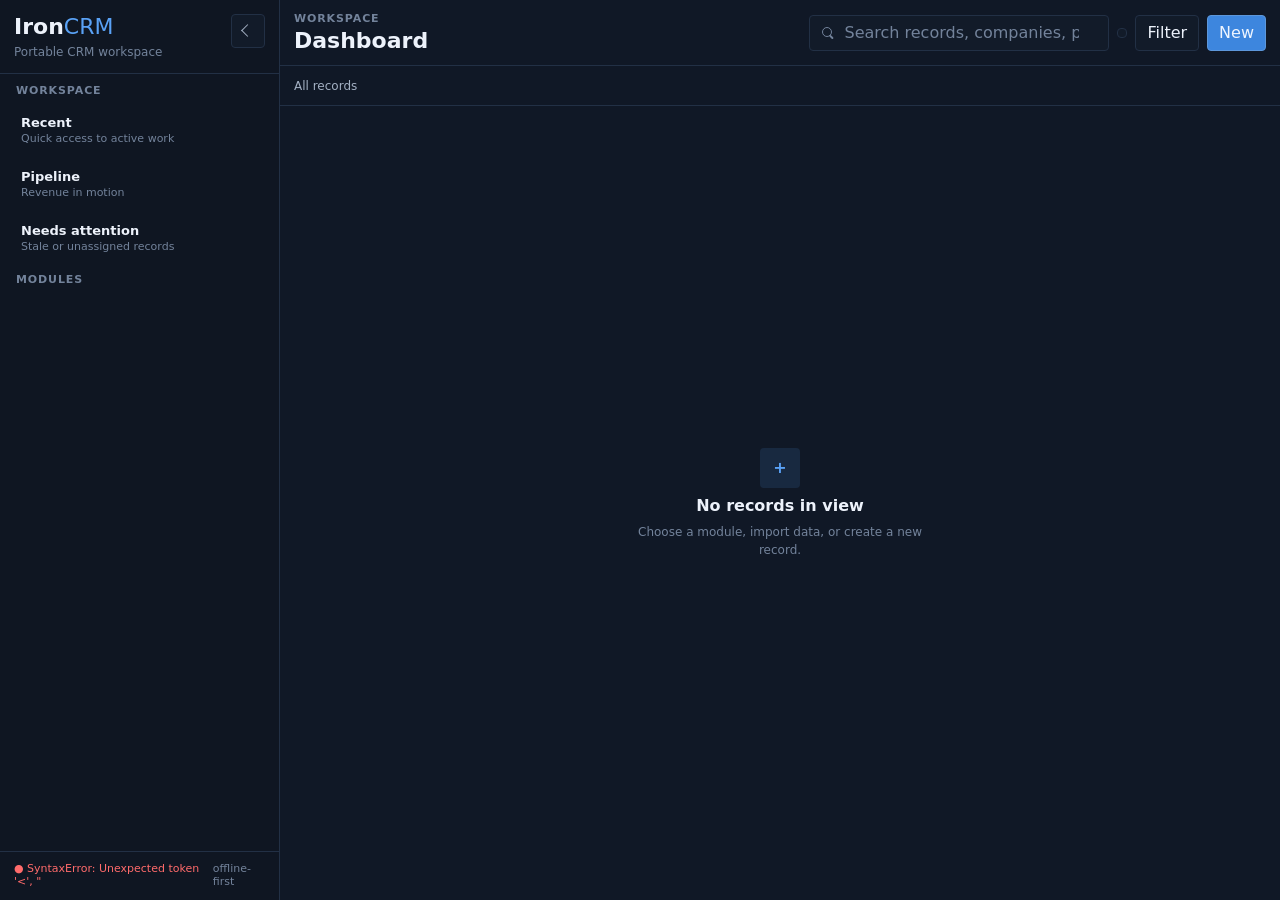
==== commit f3bf4566: "Refocus roadmap on portable CRM core" ====
--- a/frontend/index.html
+++ b/frontend/index.html
@@ -57,11 +57,6 @@
 
           <button class="tool-btn" id="filter-btn" type="button">Filter</button>
           <button class="tool-btn primary-btn" id="new-record-btn" type="button">New</button>
-
-          <label class="scan-btn">
-            <span>Scan</span>
-            <input type="file" id="scan-input" accept="image/*" capture="environment" onchange="handleScan(this.files[0])">
-          </label>
         </div>
       </header>
 
@@ -87,7 +82,7 @@
             <div id="empty-state">
               <div class="empty-icon">+</div>
               <h3>No records in view</h3>
-              <p>Choose a module, scan a card, or create a new record.</p>
+              <p>Choose a module, import data, or create a new record.</p>
             </div>
           </div>
         </section>
@@ -115,24 +110,6 @@
 
   <div id="toast-region"></div>
 
-  <div id="scan-overlay" class="hidden">
-    <div class="scan-sheet">
-      <div class="spinner"></div>
-      <div id="scan-status">Analyzing image...</div>
-      <div id="scan-result">
-        <div class="field"><span class="lbl">Name</span> <span id="scan-name">—</span></div>
-        <div class="field"><span class="lbl">Company</span> <span id="scan-company">—</span></div>
-        <div class="field"><span class="lbl">Title</span> <span id="scan-title">—</span></div>
-        <div class="field"><span class="lbl">Phone</span> <span id="scan-phone">—</span></div>
-        <div class="field"><span class="lbl">Email</span> <span id="scan-email">—</span></div>
-        <div class="actions">
-          <button class="scan-action-btn scan-discard" onclick="discardScan()">Discard</button>
-          <button class="scan-action-btn scan-save" onclick="saveScan()">Save</button>
-        </div>
-      </div>
-    </div>
-  </div>
-
   <script src="app.js?v=6"></script>
 </body>
 </html>
--- a/frontend/style.css
+++ b/frontend/style.css
@@ -419,8 +419,7 @@
   border: 1px solid var(--border);
 }
 .segmented-btn,
-.tool-btn,
-.scan-btn {
+.tool-btn {
   height: 36px;
   border-radius: 4px;
   border: 1px solid var(--border);
@@ -441,7 +440,6 @@
   border-color: #2c3d58;
 }
 .tool-btn:hover,
-.scan-btn:hover,
 .segmented-btn:hover {
   background: var(--bg-hover);
 }
@@ -453,20 +451,6 @@
 .primary-btn:hover {
   background: var(--primary);
 }
-.scan-btn {
-  position: relative;
-  display: inline-flex;
-  align-items: center;
-  gap: 8px;
-  overflow: hidden;
-}
-.scan-btn input[type=file] {
-  position: absolute;
-  inset: 0;
-  opacity: 0;
-  cursor: pointer;
-}
-
 #active-view-bar {
   display: flex;
   align-items: center;
@@ -1105,24 +1089,6 @@
 .toast.show {
   opacity: 1;
   transform: translateY(0);
-}
-
-#scan-overlay {
-  position: fixed;
-  inset: 0;
-  display: flex;
-  align-items: center;
-  justify-content: center;
-  background: rgba(6, 10, 16, 0.78);
-  z-index: 999;
-}
-.scan-sheet {
-  width: min(420px, calc(100vw - 32px));
-  padding: 16px;
-  border-radius: 6px;
-  border: 1px solid var(--border-strong);
-  background: #121b29;
-  box-shadow: var(--shadow);
 }
 
 #toolbar::after,
@@ -1149,65 +1115,13 @@
 .dashboard-panel,
 .related-row,
 .tool-btn,
-.scan-btn,
 .segmented-control,
 .search-shell,
 .meta-chip,
 .detail-chip,
 .icon-btn,
-.toast,
-.scan-sheet {
+.toast {
   backface-visibility: hidden;
-}
-.spinner {
-  width: 46px;
-  height: 46px;
-  margin: 0 auto 12px;
-  border-radius: 999px;
-  border: 3px solid rgba(85, 167, 255, 0.18);
-  border-top-color: var(--primary);
-  animation: spin 0.85s linear infinite;
-}
-@keyframes spin { to { transform: rotate(360deg); } }
-#scan-status {
-  text-align: center;
-  color: var(--text-muted);
-  font-size: 13px;
-}
-#scan-result {
-  display: flex;
-  flex-direction: column;
-  gap: 10px;
-  margin-top: 18px;
-}
-#scan-result .field {
-  display: flex;
-  justify-content: space-between;
-  gap: 12px;
-  padding-bottom: 8px;
-  border-bottom: 1px solid rgba(39, 50, 68, 0.55);
-  font-size: 13px;
-}
-#scan-result .lbl { color: var(--text-soft); }
-#scan-result .actions {
-  display: flex;
-  gap: 10px;
-  margin-top: 6px;
-}
-.scan-action-btn {
-  flex: 1;
-  height: 38px;
-  border-radius: 4px;
-  border: 1px solid var(--border);
-  cursor: pointer;
-}
-.scan-discard {
-  background: var(--bg-panel);
-  color: var(--text);
-}
-.scan-save {
-  background: var(--primary-strong);
-  color: var(--text);
 }
 
 .hidden { display: none !important; }
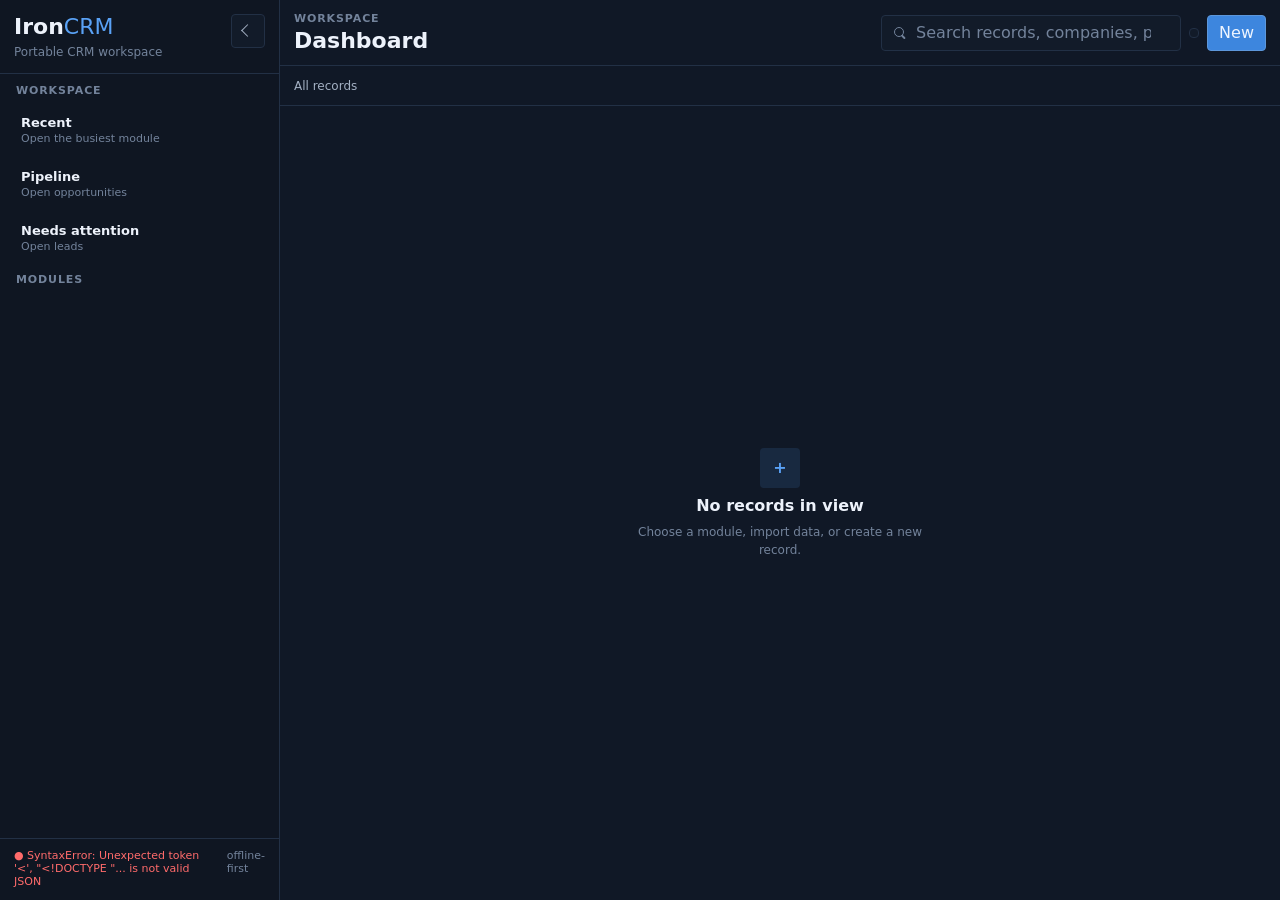
==== commit 398e16bd: "build out crm workspace workflows" ====
--- a/frontend/index.html
+++ b/frontend/index.html
@@ -55,7 +55,6 @@
 
           <div id="view-switcher" class="segmented-control"></div>
 
-          <button class="tool-btn" id="filter-btn" type="button">Filter</button>
           <button class="tool-btn primary-btn" id="new-record-btn" type="button">New</button>
         </div>
       </header>
@@ -80,9 +79,9 @@
             </div>
             <div id="board-view" class="hidden"></div>
             <div id="empty-state">
-              <div class="empty-icon">+</div>
+              <button id="empty-create-btn" class="empty-icon" type="button" aria-label="Create record">+</button>
               <h3>No records in view</h3>
-              <p>Choose a module, import data, or create a new record.</p>
+              <p id="empty-state-copy">Choose a module, import data, or create a new record.</p>
             </div>
           </div>
         </section>
@@ -110,6 +109,6 @@
 
   <div id="toast-region"></div>
 
-  <script src="app.js?v=6"></script>
+  <script src="app.js?v=7"></script>
 </body>
 </html>
--- a/frontend/style.css
+++ b/frontend/style.css
@@ -428,6 +428,15 @@
   cursor: pointer;
   transition: background var(--transition-fast), border-color var(--transition-fast), color var(--transition-fast), transform var(--transition-fast);
 }
+
+.danger-btn {
+  color: var(--danger);
+  border-color: color-mix(in srgb, var(--danger) 30%, var(--border));
+}
+
+.danger-btn:hover {
+  background: color-mix(in srgb, var(--danger) 10%, transparent);
+}
 .segmented-btn {
   border-color: transparent;
   background: transparent;
@@ -589,6 +598,68 @@
   color: var(--text-muted);
   font-size: 12px;
   line-height: 1.5;
+}
+.panel-actions {
+  display: flex;
+  gap: 8px;
+  flex-wrap: wrap;
+  margin-top: 12px;
+}
+.search-results {
+  display: flex;
+  flex-direction: column;
+  gap: 8px;
+  padding: 18px;
+}
+.search-result-row,
+.link-candidate {
+  width: 100%;
+  display: flex;
+  align-items: center;
+  gap: 10px;
+  text-align: left;
+  padding: 10px 12px;
+  border-radius: 4px;
+  border: 1px solid var(--border);
+  background: #101826;
+  color: var(--text);
+  cursor: pointer;
+  transition: border-color var(--transition-fast), background var(--transition-fast), transform var(--transition-fast);
+}
+.search-result-row:hover,
+.link-candidate:hover {
+  border-color: var(--border-strong);
+  background: #162132;
+  transform: translateY(-1px);
+}
+.search-result-icon {
+  display: inline-flex;
+  align-items: center;
+  justify-content: center;
+  width: 28px;
+  height: 28px;
+  border-radius: 4px;
+  background: rgba(85, 167, 255, 0.12);
+  color: var(--primary);
+  font-size: 14px;
+  flex: 0 0 auto;
+}
+.search-result-copy {
+  min-width: 0;
+  display: flex;
+  flex-direction: column;
+  gap: 2px;
+}
+.search-result-title {
+  font-size: 13px;
+  font-weight: 700;
+  color: var(--text);
+  overflow-wrap: anywhere;
+}
+.search-result-subtitle {
+  font-size: 12px;
+  color: var(--text-soft);
+  overflow-wrap: anywhere;
 }
 
 .table-shell {
@@ -638,6 +709,10 @@
 .data-row.selected td {
   background: #1c2b41;
 }
+.data-row.draft-row td {
+  background: rgba(56, 189, 248, 0.05);
+  border-color: color-mix(in srgb, var(--primary) 22%, var(--border));
+}
 .primary-cell {
   display: flex;
   flex-direction: column;
@@ -835,6 +910,13 @@
   text-transform: uppercase;
   letter-spacing: 0.06em;
 }
+.inline-action.action-click {
+  color: var(--primary);
+  cursor: pointer;
+}
+.inline-action.action-click:hover {
+  color: var(--text);
+}
 .tone-success::before { background: rgba(62, 213, 152, 0.9); }
 .tone-warning::before { background: rgba(255, 184, 77, 0.9); }
 .tone-danger::before { background: rgba(255, 107, 107, 0.9); }
@@ -872,6 +954,7 @@
 .detail-empty-icon {
   width: 40px;
   height: 40px;
+  border: 1px solid transparent;
   border-radius: 4px;
   display: inline-flex;
   align-items: center;
@@ -879,6 +962,15 @@
   background: rgba(85, 167, 255, 0.12);
   color: var(--primary);
   font-weight: 700;
+}
+.empty-icon {
+  cursor: pointer;
+  transition: background var(--transition-fast), border-color var(--transition-fast), transform var(--transition-fast);
+}
+.empty-icon:hover {
+  background: rgba(85, 167, 255, 0.18);
+  border-color: color-mix(in srgb, var(--primary) 35%, transparent);
+  transform: translateY(-1px);
 }
 
 #detail-pane {
@@ -968,6 +1060,34 @@
   flex-wrap: wrap;
 }
 .detail-chip-row { margin-top: 8px; }
+.stage-control {
+  display: flex;
+  flex-direction: column;
+  gap: 5px;
+  margin-top: 10px;
+  color: var(--text-soft);
+  font-size: 11px;
+  font-weight: 700;
+  text-transform: uppercase;
+  letter-spacing: 0.06em;
+}
+.stage-control select {
+  width: 100%;
+  box-sizing: border-box;
+  padding: 8px 9px;
+  border-radius: 4px;
+  border: 1px solid var(--border);
+  background: #0d1420;
+  color: var(--text);
+  font: inherit;
+  font-size: 12px;
+  text-transform: none;
+  letter-spacing: 0;
+  outline: none;
+}
+.stage-control select:focus {
+  border-color: var(--primary);
+}
 #detail-sections {
   display: flex;
   flex-direction: column;
@@ -990,6 +1110,58 @@
 .detail-fields {
   display: grid;
   gap: 6px;
+}
+.inline-form {
+  display: flex;
+  flex-direction: column;
+  gap: 10px;
+}
+.inline-form label {
+  display: flex;
+  flex-direction: column;
+  gap: 4px;
+  color: var(--text-soft);
+  font-size: 12px;
+  font-weight: 600;
+}
+.inline-form input,
+.inline-form select,
+.inline-form textarea {
+  width: 100%;
+  box-sizing: border-box;
+  padding: 8px 10px;
+  border-radius: 4px;
+  border: 1px solid var(--border);
+  background: #0d1420;
+  color: var(--text);
+  font: inherit;
+  font-size: 13px;
+  outline: none;
+}
+.inline-form input:focus,
+.inline-form select:focus,
+.inline-form textarea:focus {
+  border-color: var(--primary);
+}
+.inline-form textarea {
+  min-height: 72px;
+  resize: vertical;
+}
+.more-fields {
+  border-top: 1px solid var(--border);
+  padding-top: 8px;
+}
+.more-fields summary {
+  cursor: pointer;
+  color: var(--text-soft);
+  font-size: 12px;
+  font-weight: 700;
+}
+.more-fields-body {
+  display: flex;
+  flex-direction: column;
+  gap: 10px;
+  padding-top: 10px;
 }
 .detail-field {
   display: grid;
@@ -1011,6 +1183,57 @@
   flex-direction: column;
   gap: 6px;
 }
+.link-composer {
+  display: flex;
+  flex-direction: column;
+  gap: 8px;
+}
+.link-type-row select {
+  width: 100%;
+  box-sizing: border-box;
+  padding: 8px 9px;
+  border-radius: 4px;
+  border: 1px solid var(--border);
+  background: #0d1420;
+  color: var(--text);
+  font: inherit;
+  font-size: 12px;
+  outline: none;
+}
+.link-search-row {
+  display: grid;
+  grid-template-columns: minmax(92px, 0.55fr) minmax(0, 1fr) auto;
+  gap: 6px;
+}
+.link-search-row select,
+.link-search-row input {
+  min-width: 0;
+  box-sizing: border-box;
+  padding: 8px 9px;
+  border-radius: 4px;
+  border: 1px solid var(--border);
+  background: #0d1420;
+  color: var(--text);
+  font: inherit;
+  font-size: 12px;
+  outline: none;
+}
+.link-type-row select:focus,
+.link-search-row select:focus,
+.link-search-row input:focus {
+  border-color: var(--primary);
+}
+.link-candidates {
+  display: flex;
+  flex-direction: column;
+  gap: 6px;
+}
+.related-item {
+  display: grid;
+  grid-template-columns: minmax(0, 1fr) auto;
+  gap: 6px;
+  align-items: stretch;
+}
 .related-row {
   width: 100%;
   display: flex;
@@ -1028,6 +1251,11 @@
   border-color: var(--border-strong);
   background: #182334;
 }
+.quiet-btn {
+  border-color: var(--border);
+  color: var(--text-soft);
+  background: transparent;
+}
 .related-title {
   color: var(--text);
   font-size: 13px;
@@ -1044,6 +1272,32 @@
   display: flex;
   flex-direction: column;
   gap: 10px;
+}
+.note-composer {
+  display: flex;
+  flex-direction: column;
+  gap: 8px;
+  margin-bottom: 2px;
+}
+.note-composer textarea {
+  width: 100%;
+  min-height: 70px;
+  box-sizing: border-box;
+  padding: 8px 10px;
+  border-radius: 4px;
+  border: 1px solid var(--border);
+  background: #0d1420;
+  color: var(--text);
+  font: inherit;
+  font-size: 13px;
+  resize: vertical;
+  outline: none;
+}
+.note-composer textarea:focus {
+  border-color: var(--primary);
+}
+.note-composer .tool-btn {
+  align-self: flex-start;
 }
 .timeline-entry {
   display: grid;
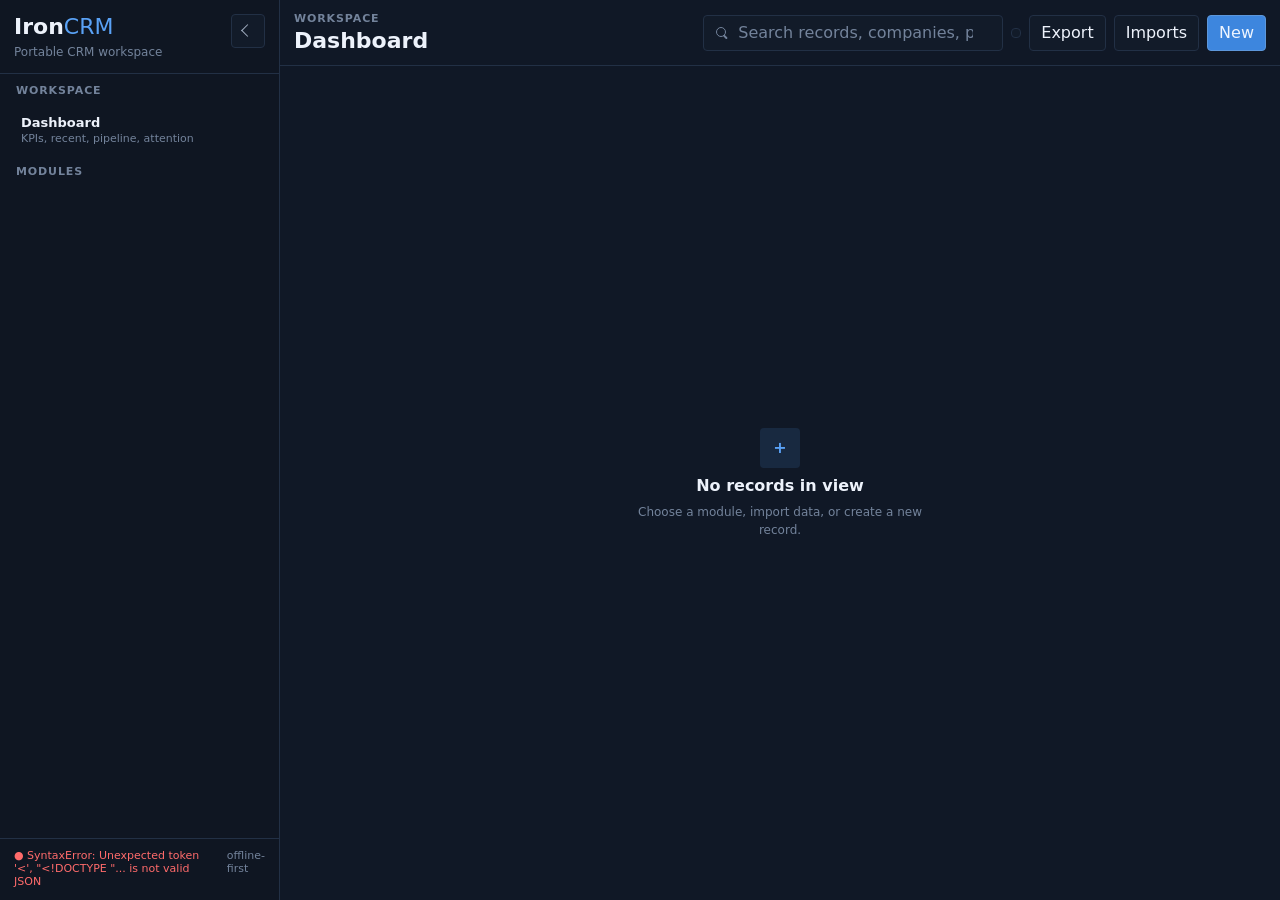
==== commit 0e94f70c: "add odoo import provider" ====
--- a/frontend/index.html
+++ b/frontend/index.html
@@ -55,20 +55,36 @@
 
           <div id="view-switcher" class="segmented-control"></div>
 
+          <button class="tool-btn" type="button" data-action="export-workspace">Export</button>
+
+          <div id="imports-control" class="imports-control">
+            <button class="tool-btn" id="imports-btn" type="button" aria-haspopup="menu" aria-expanded="false">Imports</button>
+            <div id="imports-menu" class="imports-menu hidden" role="menu" aria-label="Imports">
+              <button type="button" class="imports-menu-item" data-action="open-suitecrm-wizard" role="menuitem">
+                <span>SuiteCRM</span>
+                <small>Detect, review, import, undo</small>
+              </button>
+              <button type="button" class="imports-menu-item" data-action="open-odoo-wizard" role="menuitem">
+                <span>Odoo</span>
+                <small>Sandbox, review, import, undo</small>
+              </button>
+              <button type="button" class="imports-menu-item" data-action="restore-workspace" role="menuitem">
+                <span>Workspace file</span>
+                <small>Load an IronCRM bundle</small>
+              </button>
+            </div>
+          </div>
+
           <button class="tool-btn primary-btn" id="new-record-btn" type="button">New</button>
         </div>
       </header>
-
-      <section id="active-view-bar">
-        <div id="active-context">All records</div>
-        <div id="active-summary"></div>
-      </section>
 
       <section id="workspace-shell">
         <section id="workspace">
           <div id="main-view">
             <div id="loading" class="hidden">Loading...</div>
             <div id="dashboard" class="workspace-pane hidden"></div>
+            <div id="suitecrm-wizard" class="workspace-pane hidden"></div>
             <div id="table-view" class="workspace-pane hidden">
               <div class="table-shell">
                 <table id="data-table">
@@ -109,6 +125,6 @@
 
   <div id="toast-region"></div>
 
-  <script src="app.js?v=7"></script>
+  <script src="app.js"></script>
 </body>
 </html>
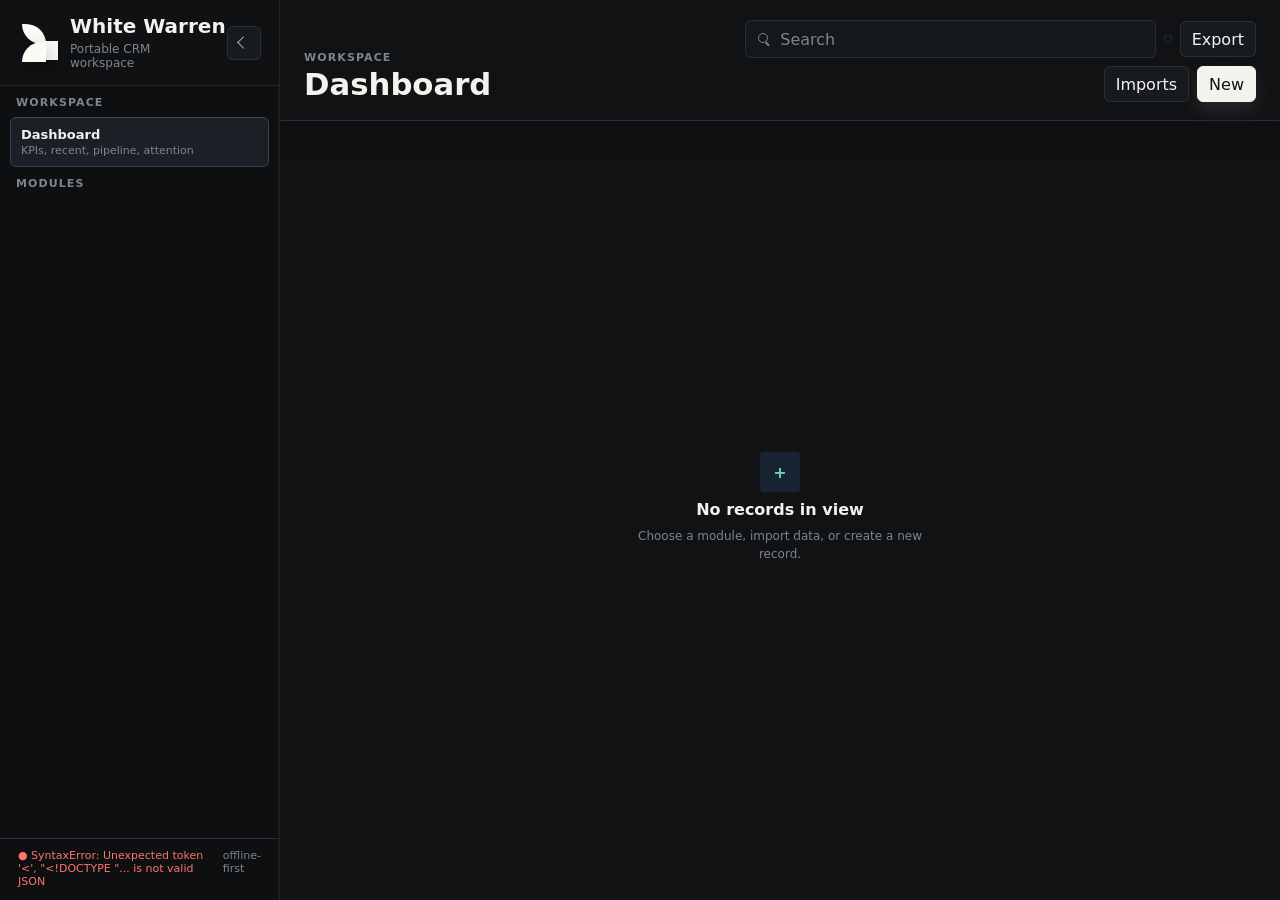
==== commit 02bd96dd: "Rebrand workspace as White Warren" ====
--- a/frontend/index.html
+++ b/frontend/index.html
@@ -5,7 +5,7 @@
   <meta name="viewport" content="width=device-width, initial-scale=1.0, viewport-fit=cover">
   <meta name="apple-mobile-web-app-capable" content="yes">
   <meta name="apple-mobile-web-app-status-bar-style" content="black-translucent">
-  <title>IronCRM</title>
+  <title>White Warren</title>
   <link rel="stylesheet" href="style.css">
 </head>
 <body>
@@ -13,9 +13,16 @@
     <nav id="sidebar">
       <div class="brand-block">
         <div class="brand-topline">
-          <div>
-            <div class="logo">Iron<span>CRM</span></div>
-            <div class="logo-meta">Portable CRM workspace</div>
+          <div class="brand-identity">
+            <div class="brand-mark" aria-hidden="true">
+              <span class="brand-mark-piece brand-mark-top"></span>
+              <span class="brand-mark-piece brand-mark-side"></span>
+              <span class="brand-mark-piece brand-mark-bottom"></span>
+            </div>
+            <div class="brand-copy">
+              <div class="logo">White Warren</div>
+              <div class="logo-meta">Portable CRM workspace</div>
+            </div>
           </div>
           <button id="sidebar-toggle" class="icon-btn" type="button" aria-label="Collapse sidebar"><span class="icon icon-collapse"></span></button>
         </div>
@@ -50,7 +57,7 @@
         <div class="toolbar-controls">
           <label class="search-shell">
             <span class="search-icon"><span class="icon icon-search"></span></span>
-            <input id="global-search" type="search" placeholder="Search records, companies, people">
+            <input id="global-search" type="search" placeholder="Search" aria-label="Search records">
           </label>
 
           <div id="view-switcher" class="segmented-control"></div>
@@ -70,7 +77,7 @@
               </button>
               <button type="button" class="imports-menu-item" data-action="restore-workspace" role="menuitem">
                 <span>Workspace file</span>
-                <small>Load an IronCRM bundle</small>
+                <small>Load a White Warren bundle</small>
               </button>
             </div>
           </div>
@@ -86,6 +93,7 @@
             <div id="dashboard" class="workspace-pane hidden"></div>
             <div id="suitecrm-wizard" class="workspace-pane hidden"></div>
             <div id="table-view" class="workspace-pane hidden">
+              <div id="list-workspace-bar"></div>
               <div class="table-shell">
                 <table id="data-table">
                   <thead id="table-head"></thead>
--- a/frontend/style.css
+++ b/frontend/style.css
@@ -1,27 +1,28 @@
 :root {
-  --bg: #0b1018;
-  --bg-elevated: #0f1622;
-  --bg-panel: #121b29;
-  --bg-panel-2: #162131;
-  --bg-hover: #1a2638;
-  --bg-selected: #203149;
-  --border: #223045;
-  --border-strong: #2c3c55;
-  --text: #edf2fb;
-  --text-muted: #a3b0c3;
-  --text-soft: #73839b;
-  --primary: #5aa2f6;
-  --primary-strong: #3d86de;
-  --success: #3ed598;
-  --warning: #ffb84d;
-  --danger: #ff6b6b;
-  --neutral-chip: #27364d;
-  --shadow: 0 6px 18px rgba(0, 0, 0, 0.18);
-  --radius: 2px;
-  --radius-lg: 4px;
-  --shell-gap: 10px;
-  --shell-pad-x: 14px;
-  --shell-pad-y: 12px;
+  --bg: #0b0d0f;
+  --bg-elevated: #111417;
+  --bg-panel: #171a1f;
+  --bg-panel-2: #1d2228;
+  --bg-hover: #222830;
+  --bg-selected: #252c34;
+  --border: #2a3038;
+  --border-strong: #3c4652;
+  --text: #f4f2ed;
+  --text-muted: #b9b5ad;
+  --text-soft: #7f858c;
+  --primary: #68d6b8;
+  --primary-strong: #43b897;
+  --success: #7bd69f;
+  --warning: #e4b75b;
+  --danger: #ff746c;
+  --neutral-chip: #252a30;
+  --shadow: 0 18px 44px rgba(0, 0, 0, 0.34);
+  --shadow-soft: 0 10px 24px rgba(0, 0, 0, 0.24);
+  --radius: 6px;
+  --radius-lg: 8px;
+  --shell-gap: 12px;
+  --shell-pad-x: 18px;
+  --shell-pad-y: 14px;
   --transition-fast: 150ms ease;
   --transition-pane: 220ms cubic-bezier(0.2, 0.8, 0.2, 1);
 }
@@ -30,7 +31,7 @@
 html, body { margin: 0; padding: 0; }
 body {
   font-family: Inter, -apple-system, BlinkMacSystemFont, 'Segoe UI', system-ui, sans-serif;
-  background: #0b1018;
+  background: var(--bg);
   color: var(--text);
   overflow: hidden;
   -webkit-tap-highlight-color: transparent;
@@ -71,16 +72,57 @@
 }
 .brand-topline {
   display: flex;
-  align-items: flex-start;
+  align-items: center;
   justify-content: space-between;
   gap: 12px;
 }
+.brand-identity {
+  display: flex;
+  align-items: center;
+  gap: 10px;
+  min-width: 0;
+}
+.brand-mark {
+  position: relative;
+  width: 38px;
+  height: 38px;
+  flex: 0 0 38px;
+}
+.brand-mark-piece {
+  position: absolute;
+  display: block;
+  background: #f7f8f4;
+  box-shadow: 0 3px 10px rgba(0, 0, 0, 0.28);
+}
+.brand-mark-top {
+  top: 2px;
+  left: 4px;
+  width: 22px;
+  height: 18px;
+  border-radius: 0 18px 0 18px;
+}
+.brand-mark-side {
+  top: 17px;
+  right: 2px;
+  width: 18px;
+  height: 18px;
+}
+.brand-mark-bottom {
+  left: 4px;
+  bottom: 2px;
+  width: 22px;
+  height: 18px;
+  border-radius: 18px 0 0 0;
+}
+.brand-copy {
+  min-width: 0;
+}
 .logo {
-  font-size: 22px;
+  font-size: 21px;
   font-weight: 700;
   letter-spacing: 0;
-}
-.logo span { color: var(--primary); font-weight: 500; }
+  white-space: nowrap;
+}
 .logo-meta {
   margin-top: 6px;
   color: var(--text-soft);
@@ -135,6 +177,10 @@
 .module-item:hover {
   background: #182334;
 }
+.overview-item.active {
+  background: #162437;
+  border-color: #31486a;
+}
 .overview-title,
 .module-name {
   color: var(--text);
@@ -175,8 +221,17 @@
   justify-content: center;
   background: rgba(85, 167, 255, 0.12);
   color: var(--primary);
-  font-size: 12px;
-  font-weight: 700;
+}
+.module-glyph svg {
+  width: 16px;
+  height: 16px;
+  display: block;
+  overflow: visible;
+  fill: none;
+  stroke: currentColor;
+  stroke-width: 1.8;
+  stroke-linecap: round;
+  stroke-linejoin: round;
 }
 #app.sidebar-collapsed .logo-meta,
 #app.sidebar-collapsed .section-label,
@@ -192,9 +247,11 @@
   padding-right: 10px;
 }
 #app.sidebar-collapsed .brand-topline {
+  flex-direction: column;
   justify-content: center;
-}
-#app.sidebar-collapsed .logo {
+  gap: 8px;
+}
+#app.sidebar-collapsed .brand-copy {
   display: none;
 }
 #app.sidebar-collapsed .module-item {
@@ -374,6 +431,48 @@
   justify-content: flex-end;
   min-height: 38px;
 }
+.imports-control {
+  position: relative;
+  flex: 0 0 auto;
+}
+.imports-menu {
+  position: absolute;
+  top: calc(100% + 6px);
+  right: 0;
+  z-index: 30;
+  display: grid;
+  width: 236px;
+  padding: 6px;
+  border: 1px solid var(--border);
+  border-radius: 4px;
+  background: #0f1724;
+  box-shadow: 0 12px 30px rgba(0, 0, 0, 0.28);
+}
+.imports-menu-item {
+  width: 100%;
+  display: grid;
+  gap: 3px;
+  padding: 9px 10px;
+  border: 1px solid transparent;
+  border-radius: 4px;
+  background: transparent;
+  color: var(--text);
+  text-align: left;
+  cursor: pointer;
+}
+.imports-menu-item:hover {
+  border-color: var(--border);
+  background: #162437;
+}
+.imports-menu-item span {
+  font-size: 13px;
+  font-weight: 700;
+}
+.imports-menu-item small {
+  color: var(--text-muted);
+  font-size: 11px;
+  line-height: 1.3;
+}
 .search-shell {
   display: flex;
   align-items: center;
@@ -437,6 +536,46 @@
 .danger-btn:hover {
   background: color-mix(in srgb, var(--danger) 10%, transparent);
 }
+.detail-btn {
+  height: 30px;
+  border-radius: 4px;
+  border: 1px solid var(--border);
+  background: #121b29;
+  color: var(--text-muted);
+  padding: 0 10px;
+  font: inherit;
+  font-size: 12px;
+  font-weight: 700;
+  cursor: pointer;
+  transition: background var(--transition-fast), border-color var(--transition-fast), color var(--transition-fast);
+}
+.detail-btn:hover {
+  background: #182334;
+  border-color: var(--border-strong);
+  color: var(--text);
+}
+.primary-detail-btn {
+  color: #dcecff;
+  background: #1f4f91;
+  border-color: #416fa8;
+}
+.primary-detail-btn:hover {
+  background: #285da6;
+  color: #f2f7ff;
+}
+.danger-detail-btn {
+  color: var(--danger);
+  border-color: color-mix(in srgb, var(--danger) 24%, var(--border));
+  background: color-mix(in srgb, var(--danger) 5%, #121b29);
+}
+.danger-detail-btn:hover {
+  color: #ff9b9b;
+  background: color-mix(in srgb, var(--danger) 11%, #121b29);
+}
+.section-btn {
+  height: 28px;
+  min-width: 68px;
+}
 .segmented-btn {
   border-color: transparent;
   background: transparent;
@@ -460,26 +599,15 @@
 .primary-btn:hover {
   background: var(--primary);
 }
-#active-view-bar {
-  display: flex;
-  align-items: center;
-  justify-content: space-between;
-  gap: 12px;
-  min-height: 40px;
-  padding: 0 var(--shell-pad-x);
-  border-bottom: 1px solid var(--border);
-  color: var(--text-muted);
-  font-size: 12px;
-  background: #101826;
-}
 
 #workspace-shell {
   display: grid;
   grid-template-columns: minmax(0, 1fr);
   grid-template-rows: minmax(0, 1fr);
+  align-items: stretch;
   min-height: 0;
   flex: 1;
-  overflow: hidden;
+  overflow: auto;
 }
 
 #app.detail-open #workspace-shell {
@@ -490,18 +618,19 @@
   display: flex;
   flex-direction: column;
   flex: 1 1 auto;
+  height: 100%;
   padding: var(--shell-gap) var(--shell-pad-x) var(--shell-gap);
   min-height: 0;
-  overflow: hidden;
+  overflow: visible;
   background: #101826;
 }
 #main-view {
   min-width: 0;
-  min-height: 0;
+  min-height: 100%;
   flex: 1 1 auto;
   display: flex;
   flex-direction: column;
-  overflow: hidden;
+  overflow: visible;
 }
 .workspace-pane {
   background: transparent;
@@ -511,6 +640,7 @@
 }
 #table-view,
 #dashboard,
+#suitecrm-wizard,
 #empty-state {
   flex: 1 1 auto;
 }
@@ -520,90 +650,391 @@
   min-height: 0;
 }
 #dashboard {
-  overflow: auto;
+  overflow: visible;
+}
+#suitecrm-wizard {
+  overflow: visible;
 }
 #loading {
   padding: 16px 2px;
   color: var(--text-muted);
 }
 
-.dashboard-grid {
-  display: grid;
-  grid-template-columns: repeat(auto-fit, minmax(180px, 1fr));
+.suitecrm-mode-copy {
+  margin: 0;
+  color: var(--text-muted);
+  font-size: 12px;
+  line-height: 1.5;
+}
+.suitecrm-url {
+  display: grid;
+  gap: 6px;
+  color: var(--text-soft);
+  font-size: 11px;
+  font-weight: 700;
+  text-transform: uppercase;
+  letter-spacing: 0.06em;
+}
+.suitecrm-url input {
+  width: 100%;
+  box-sizing: border-box;
+  border: 1px solid var(--border);
+  border-radius: 4px;
+  background: #0f1724;
+  color: var(--text);
+  padding: 9px 10px;
+  font: inherit;
+  font-size: 13px;
+  letter-spacing: 0;
+  text-transform: none;
+  min-width: 0;
+  overflow: hidden;
+  text-overflow: ellipsis;
+}
+.suitecrm-url input:focus {
+  outline: none;
+  border-color: var(--primary);
+}
+.suitecrm-mode-control {
+  display: grid;
+  grid-template-columns: repeat(2, minmax(0, 1fr));
+  padding: 3px;
+  border: 1px solid var(--border);
+  border-radius: 5px;
+  background: #0f1724;
+}
+.suitecrm-mode-btn {
+  min-height: 34px;
+  border: 0;
+  border-radius: 3px;
+  background: transparent;
+  color: var(--text-muted);
+  font: inherit;
+  font-size: 12px;
+  font-weight: 700;
+  cursor: pointer;
+}
+.suitecrm-mode-btn.active {
+  background: #1b2a40;
+  color: var(--text);
+  box-shadow: inset 0 0 0 1px var(--border-strong);
+}
+.suitecrm-footer {
+  display: flex;
+  align-items: center;
   gap: 10px;
-}
-.dashboard-card {
+  flex-wrap: wrap;
+}
+.suitecrm-status {
+  display: inline-flex;
+  align-items: center;
+  flex-wrap: wrap;
+  gap: 8px;
+  max-width: 100%;
+  min-height: 32px;
+  padding: 6px 9px;
+  border: 1px solid var(--border);
+  border-radius: 4px;
+  color: var(--text-muted);
+  font-size: 12px;
+  line-height: 1.35;
+}
+.suitecrm-status strong {
+  flex: 0 0 auto;
+  color: var(--text);
+}
+.suitecrm-status span {
+  min-width: 0;
+  overflow-wrap: anywhere;
+}
+.suitecrm-status.success {
+  border-color: color-mix(in srgb, var(--success) 32%, var(--border));
+  color: #a9dfc0;
+}
+.suitecrm-status.error {
+  border-color: color-mix(in srgb, var(--danger) 30%, var(--border));
+  color: #ffb4b4;
+}
+.suitecrm-status.pending {
+  border-color: color-mix(in srgb, var(--warning) 32%, var(--border));
+  color: #ffd58d;
+}
+
+.suitecrm-review,
+.suitecrm-undo {
+  display: grid;
+  gap: 10px;
+  padding: 10px;
+  border: 1px solid var(--border);
+  border-radius: 4px;
+  background: #0f1724;
+}
+.suitecrm-review-head,
+.suitecrm-undo {
+  display: flex;
+  align-items: center;
+  justify-content: space-between;
+  gap: 10px;
+}
+.suitecrm-review-head strong,
+.suitecrm-undo strong {
+  display: block;
+  color: var(--text);
+  font-size: 13px;
+}
+.suitecrm-review-head span,
+.suitecrm-undo span {
+  display: block;
+  margin-top: 3px;
+  color: var(--text-muted);
+  font-size: 12px;
+}
+.suitecrm-review-actions {
+  display: flex;
+  align-items: center;
+  justify-content: flex-end;
+  gap: 8px;
+  flex-wrap: wrap;
+}
+.suitecrm-count-grid {
+  display: grid;
+  grid-template-columns: repeat(5, minmax(0, 1fr));
+  gap: 8px;
+}
+.suitecrm-count-card {
+  min-width: 0;
+  padding: 8px;
+  border: 1px solid #223047;
+  border-radius: 4px;
+  background: #121d2c;
+}
+.suitecrm-count-card span {
+  display: block;
+  color: var(--text-muted);
+  font-size: 11px;
+}
+.suitecrm-count-card strong {
+  display: block;
+  margin-top: 3px;
+  color: var(--text);
+  font-size: 18px;
+  line-height: 1;
+}
+.suitecrm-warnings {
+  display: grid;
+  gap: 6px;
+}
+.suitecrm-warning,
+.suitecrm-clean,
+.suitecrm-empty {
+  padding: 7px 8px;
+  border-radius: 4px;
+  font-size: 12px;
+  line-height: 1.35;
+}
+.suitecrm-warning {
+  border: 1px solid color-mix(in srgb, var(--warning) 28%, var(--border));
+  color: #ffd58d;
+  background: color-mix(in srgb, var(--warning) 8%, transparent);
+}
+.suitecrm-clean {
+  border: 1px solid color-mix(in srgb, var(--success) 22%, var(--border));
+  color: #a9dfc0;
+}
+.suitecrm-empty {
+  grid-column: 1 / -1;
+  color: var(--text-muted);
+  border: 1px solid var(--border);
+}
+
+.suitecrm-wizard-shell {
+  display: grid;
+  gap: 14px;
+  min-height: 100%;
+}
+.suitecrm-wizard-hero {
+  display: flex;
+  align-items: flex-start;
+  justify-content: space-between;
+  gap: 16px;
+  padding: 16px;
+  border: 1px solid #1f2b3d;
+  border-radius: 2px;
+  background: #101a28;
+}
+.suitecrm-wizard-hero h2 {
+  margin: 0;
+  font-size: 24px;
+}
+.suitecrm-wizard-hero p {
+  max-width: 640px;
+  margin: 8px 0 0;
+  color: var(--text-muted);
+  font-size: 13px;
+  line-height: 1.55;
+}
+.suitecrm-wizard-grid {
+  display: grid;
+  grid-template-columns: repeat(2, minmax(0, 1fr));
+  gap: 12px;
+}
+.suitecrm-step-card {
+  display: grid;
+  grid-template-columns: 34px minmax(0, 1fr);
+  gap: 12px;
+  padding: 14px;
+  border: 1px solid #1f2b3d;
+  border-radius: 2px;
+  background: #121b29;
+}
+.suitecrm-step-card-wide {
+  grid-column: 1 / -1;
+}
+.suitecrm-step-number {
+  width: 30px;
+  height: 30px;
+  display: inline-flex;
+  align-items: center;
+  justify-content: center;
+  border: 1px solid var(--border-strong);
+  border-radius: 4px;
+  background: #172338;
+  color: var(--primary);
+  font-weight: 800;
+}
+.suitecrm-step-body {
+  display: grid;
+  gap: 10px;
+  min-width: 0;
+}
+.suitecrm-step-body h3 {
+  margin: 0;
+  font-size: 16px;
+}
+
+.dashboard-kpis {
+  display: grid;
+  grid-template-columns: repeat(4, minmax(0, 1fr));
+  gap: 10px;
+  margin-bottom: 10px;
+}
+.dashboard-kpi-card {
+  min-width: 0;
   padding: 12px;
-  border: 1px solid #1f2b3d;
+  border: 1px solid var(--border);
+  border-radius: 2px;
   background: #121b29;
-  border-radius: 2px;
-  text-align: left;
-  cursor: pointer;
-  transition: border-color var(--transition-fast), background var(--transition-fast), transform var(--transition-fast);
-}
-.dashboard-card:hover {
-  transform: translateY(-1px);
-  border-color: var(--border-strong);
-}
-.dashboard-card-top {
-  display: flex;
-  align-items: center;
-  justify-content: space-between;
-  margin-bottom: 12px;
-}
-.dashboard-icon {
-  display: inline-flex;
-  align-items: center;
-  justify-content: center;
-  width: 36px;
-  height: 36px;
-  border-radius: 4px;
-  background: rgba(85, 167, 255, 0.14);
-  color: var(--primary);
-  font-weight: 700;
-}
-.dashboard-count {
+}
+.dashboard-kpi-card strong {
+  display: block;
+  margin-top: 8px;
+  color: var(--text);
+  font-size: 24px;
+  line-height: 1;
+}
+.dashboard-kpi-card p {
+  margin: 7px 0 0;
   color: var(--text-muted);
-  font-size: 20px;
-  font-weight: 700;
-}
-.dashboard-title {
-  font-size: 15px;
-  font-weight: 700;
-}
-.dashboard-subtitle {
-  margin-top: 6px;
-  color: var(--text-soft);
   font-size: 12px;
-  line-height: 1.45;
-}
-.dashboard-band {
-  margin-top: 10px;
+  line-height: 1.4;
+}
+.dashboard-sections {
   display: grid;
   grid-template-columns: repeat(3, minmax(0, 1fr));
   gap: 10px;
 }
-.dashboard-panel {
+.dashboard-section-card {
+  display: grid;
+  align-content: start;
+  gap: 10px;
+  min-width: 0;
   padding: 12px;
   border: 1px solid #1f2b3d;
   border-radius: 2px;
   background: #121b29;
 }
-.dashboard-panel h3 {
-  margin: 0 0 8px;
-  font-size: 14px;
-}
-.dashboard-panel p {
+.dashboard-section-head {
+  display: flex;
+  align-items: center;
+  justify-content: space-between;
+  gap: 8px;
+}
+.dashboard-section-head h3 {
+  margin: 0;
+  font-size: 15px;
+}
+.dashboard-section-card p {
   margin: 0;
   color: var(--text-muted);
   font-size: 12px;
   line-height: 1.5;
 }
-.panel-actions {
-  display: flex;
-  gap: 8px;
-  flex-wrap: wrap;
-  margin-top: 12px;
+.dashboard-section-list {
+  display: grid;
+  gap: 7px;
+}
+.dashboard-record-row {
+  width: 100%;
+  min-width: 0;
+  display: grid;
+  grid-template-columns: minmax(0, 1fr) auto;
+  align-items: center;
+  gap: 10px;
+  padding: 9px 10px;
+  border: 1px solid var(--border);
+  border-radius: 4px;
+  background: #0f1724;
+  color: var(--text);
+  text-align: left;
+  cursor: pointer;
+}
+.dashboard-record-row:hover {
+  background: #182334;
+  border-color: var(--border-strong);
+}
+.dashboard-record-copy {
+  display: grid;
+  min-width: 0;
+  gap: 3px;
+}
+.dashboard-record-title,
+.dashboard-record-subtitle {
+  overflow: hidden;
+  text-overflow: ellipsis;
+  white-space: nowrap;
+}
+.dashboard-record-title {
+  color: var(--text);
+  font-size: 13px;
+  font-weight: 700;
+}
+.dashboard-record-subtitle,
+.dashboard-record-meta {
+  color: var(--text-muted);
+  font-size: 11px;
+  line-height: 1.3;
+}
+.dashboard-record-meta {
+  max-width: 96px;
+  overflow: hidden;
+  text-overflow: ellipsis;
+  white-space: nowrap;
+}
+.dashboard-section-empty {
+  padding: 9px 10px;
+  color: var(--text-soft);
+  font-size: 12px;
+  border: 1px solid var(--border);
+  border-radius: 4px;
+}
+
+.dashboard-action-label {
+  display: block;
+  color: var(--text-soft);
+  font-size: 11px;
+  font-weight: 700;
+  text-transform: uppercase;
+  letter-spacing: 0.08em;
 }
 .search-results {
   display: flex;
@@ -1053,13 +1484,33 @@
   font-size: 13px;
   line-height: 1.45;
 }
+.detail-kicker-row,
 .detail-chip-row,
-.detail-actions {
-  display: flex;
-  gap: 6px;
+.detail-header-actions,
+.section-head-row {
+  display: flex;
+  align-items: center;
+  gap: 8px;
+}
+.detail-kicker-row,
+.section-head-row {
+  justify-content: space-between;
+}
+.detail-header-actions,
+.detail-chip-row {
   flex-wrap: wrap;
 }
 .detail-chip-row { margin-top: 8px; }
+.detail-confirmation {
+  margin-top: 10px;
+  border: 1px solid color-mix(in srgb, var(--danger) 24%, var(--border));
+  border-radius: 4px;
+  background: color-mix(in srgb, var(--danger) 8%, #101826);
+  color: #ffb4b4;
+  padding: 8px 10px;
+  font-size: 12px;
+  line-height: 1.35;
+}
 .stage-control {
   display: flex;
   flex-direction: column;
@@ -1106,6 +1557,9 @@
   font-weight: 700;
   text-transform: uppercase;
   letter-spacing: 0.08em;
+}
+.section-head-row {
+  min-height: 30px;
 }
 .detail-fields {
   display: grid;
@@ -1202,7 +1656,7 @@
 }
 .link-search-row {
   display: grid;
-  grid-template-columns: minmax(92px, 0.55fr) minmax(0, 1fr) auto;
+  grid-template-columns: minmax(92px, 0.55fr) minmax(0, 1fr);
   gap: 6px;
 }
 .link-search-row select,
@@ -1252,6 +1706,9 @@
   background: #182334;
 }
 .quiet-btn {
+  height: auto;
+  min-height: 0;
+  align-self: stretch;
   border-color: var(--border);
   color: var(--text-soft);
   background: transparent;
@@ -1296,9 +1753,6 @@
 .note-composer textarea:focus {
   border-color: var(--primary);
 }
-.note-composer .tool-btn {
-  align-self: flex-start;
-}
 .timeline-entry {
   display: grid;
   grid-template-columns: 14px 1fr;
@@ -1330,6 +1784,10 @@
 }
 .toast {
   min-width: 220px;
+  display: flex;
+  align-items: center;
+  justify-content: space-between;
+  gap: 14px;
   padding: 10px 12px;
   border-radius: 4px;
   border: 1px solid var(--border-strong);
@@ -1344,9 +1802,743 @@
   opacity: 1;
   transform: translateY(0);
 }
-
-#toolbar::after,
-#active-view-bar::after {
+.toast-action {
+  flex: 0 0 auto;
+  border: 0;
+  background: transparent;
+  color: var(--primary);
+  font: inherit;
+  font-size: 12px;
+  font-weight: 760;
+  cursor: pointer;
+}
+.toast-action:hover {
+  color: var(--text);
+}
+
+#app {
+  background: var(--bg);
+}
+
+#sidebar {
+  background: #0d0f11;
+  border-right-color: rgba(255, 255, 255, 0.08);
+  box-shadow: inset -1px 0 0 rgba(255, 255, 255, 0.025);
+}
+
+.brand-block {
+  padding-top: 16px;
+  padding-bottom: 15px;
+  background: #0f1113;
+  border-bottom-color: rgba(255, 255, 255, 0.08);
+}
+
+.brand-mark {
+  width: 42px;
+  height: 42px;
+  flex-basis: 42px;
+}
+
+.brand-mark-piece {
+  background: #fbfaf5;
+  box-shadow: 0 8px 18px rgba(0, 0, 0, 0.28);
+}
+
+.brand-mark-top {
+  width: 24px;
+  height: 20px;
+  border-radius: 0 20px 0 20px;
+}
+
+.brand-mark-side {
+  top: 19px;
+  width: 19px;
+  height: 19px;
+}
+
+.brand-mark-bottom {
+  width: 24px;
+  height: 20px;
+  border-radius: 20px 0 0 0;
+}
+
+.logo {
+  color: var(--text);
+  font-size: 20px;
+  line-height: 1;
+}
+
+.logo-meta {
+  color: var(--text-soft);
+}
+
+.section-label,
+#view-eyebrow,
+.dashboard-action-label,
+.detail-kicker,
+.section-head,
+.stage-section-kicker,
+.detail-pane-title {
+  letter-spacing: 0.1em;
+}
+
+.overview-item,
+.module-item {
+  border-radius: var(--radius);
+  transition: background var(--transition-fast), border-color var(--transition-fast), color var(--transition-fast), transform var(--transition-fast);
+}
+
+.overview-item:hover,
+.module-item:hover {
+  background: #171b20;
+}
+
+.overview-item.active,
+.module-item.active {
+  background: #1a2026;
+  border-color: #39444f;
+  box-shadow: inset 0 1px 0 rgba(255, 255, 255, 0.03);
+}
+
+.module-item.active::before {
+  left: 0;
+  top: 8px;
+  bottom: 8px;
+  width: 3px;
+  border-radius: 999px;
+  background: var(--primary);
+}
+
+.module-icon,
+.search-result-icon {
+  border-radius: var(--radius);
+  background: color-mix(in srgb, var(--primary) 13%, #161a1e);
+  color: #91ead1;
+}
+
+#content,
+#toolbar,
+#workspace,
+#detail-pane,
+.detail-pane-chrome,
+#detail-header,
+.stage-strip {
+  background: #101214;
+}
+
+#toolbar {
+  border-bottom-color: rgba(255, 255, 255, 0.08);
+  box-shadow: 0 12px 24px rgba(0, 0, 0, 0.18);
+}
+
+#view-title {
+  font-size: 24px;
+  font-weight: 760;
+}
+
+.meta-chip,
+.detail-chip,
+.count-chip {
+  border-color: rgba(255, 255, 255, 0.08);
+  background: #191d21;
+  color: var(--text-muted);
+}
+
+.icon-btn,
+.tool-btn,
+.detail-btn,
+.segmented-control,
+.search-shell,
+.imports-menu,
+.suitecrm-mode-control,
+.suitecrm-url input,
+.stage-control select,
+.inline-form input,
+.inline-form select,
+.inline-form textarea,
+.link-type-row select,
+.link-search-row select,
+.link-search-row input,
+.note-composer textarea {
+  border-radius: var(--radius);
+  border-color: rgba(255, 255, 255, 0.09);
+  background: #171a1f;
+}
+
+.icon-btn:hover,
+.tool-btn:hover,
+.detail-btn:hover,
+.segmented-btn:hover,
+.imports-menu-item:hover,
+.stage-pill:hover {
+  background: #22272e;
+  border-color: #46515d;
+}
+
+button:focus {
+  outline: none;
+}
+
+button:focus-visible,
+input:focus-visible,
+select:focus-visible,
+textarea:focus-visible {
+  outline: 2px solid color-mix(in srgb, var(--primary) 82%, #ffffff);
+  outline-offset: 2px;
+}
+
+.search-shell {
+  height: 38px;
+  background: #14171b;
+  box-shadow: inset 0 1px 0 rgba(255, 255, 255, 0.025);
+}
+
+.search-shell:focus-within {
+  border-color: color-mix(in srgb, var(--primary) 58%, var(--border));
+  box-shadow: 0 0 0 3px color-mix(in srgb, var(--primary) 14%, transparent);
+}
+
+.segmented-control {
+  background: #111417;
+  padding: 3px;
+}
+
+.segmented-btn.active {
+  background: #242a31;
+  border-color: #3c4652;
+  box-shadow: inset 0 1px 0 rgba(255, 255, 255, 0.035);
+}
+
+.primary-btn,
+.primary-detail-btn {
+  background: #f4f2ed;
+  border-color: #f4f2ed;
+  color: #101214;
+  box-shadow: 0 8px 18px rgba(244, 242, 237, 0.1);
+}
+
+.primary-btn:hover,
+.primary-detail-btn:hover {
+  background: #ffffff;
+  border-color: #ffffff;
+  color: #0d0f11;
+}
+
+.imports-menu {
+  background: #111417;
+  box-shadow: var(--shadow);
+}
+
+.imports-menu-item {
+  border-radius: var(--radius);
+}
+
+.dashboard-kpis {
+  gap: 12px;
+  margin-bottom: 12px;
+}
+
+.dashboard-kpi-card,
+.dashboard-section-card,
+.suitecrm-wizard-hero,
+.suitecrm-step-card,
+.suitecrm-review,
+.suitecrm-undo {
+  border-radius: var(--radius-lg);
+  border-color: rgba(255, 255, 255, 0.09);
+  background: #15181c;
+  box-shadow: var(--shadow-soft);
+}
+
+.dashboard-kpi-card {
+  position: relative;
+  overflow: hidden;
+  min-height: 136px;
+  padding: 16px;
+  transition: transform var(--transition-fast), border-color var(--transition-fast), background var(--transition-fast);
+}
+
+.dashboard-kpi-card::before {
+  content: '';
+  position: absolute;
+  top: 0;
+  left: 0;
+  right: 0;
+  height: 2px;
+  background: var(--primary);
+}
+
+.dashboard-kpi-card:nth-child(2)::before { background: var(--warning); }
+.dashboard-kpi-card:nth-child(3)::before { background: var(--danger); }
+.dashboard-kpi-card:nth-child(4)::before { background: #f4f2ed; }
+
+.dashboard-kpi-card:hover,
+.dashboard-section-card:hover {
+  border-color: #3d4854;
+  background: #181c21;
+}
+
+.dashboard-kpi-card strong {
+  margin-top: 10px;
+  font-size: 32px;
+  font-weight: 760;
+}
+
+.dashboard-sections {
+  gap: 12px;
+}
+
+.dashboard-section-card {
+  padding: 16px;
+  min-height: 146px;
+}
+
+.dashboard-section-head h3 {
+  font-size: 16px;
+}
+
+.dashboard-record-row,
+.dashboard-section-empty,
+.search-result-row,
+.link-candidate,
+.related-row {
+  border-radius: var(--radius);
+  border-color: rgba(255, 255, 255, 0.08);
+  background: #111417;
+}
+
+.dashboard-record-row:hover,
+.search-result-row:hover,
+.link-candidate:hover,
+.related-row:hover {
+  border-color: #3d4854;
+  background: #1a1f25;
+}
+
+.table-shell {
+  border: 1px solid rgba(255, 255, 255, 0.09);
+  border-radius: var(--radius-lg);
+  background: #111417;
+  box-shadow: var(--shadow-soft);
+}
+
+#data-table th {
+  background: #181c21;
+  border-bottom-color: rgba(255, 255, 255, 0.09);
+}
+
+#data-table td {
+  border-bottom-color: rgba(255, 255, 255, 0.055);
+}
+
+.data-row:hover td {
+  background: #191f25;
+}
+
+.data-row:focus-visible td {
+  background: #1a2228;
+  box-shadow: inset 0 0 0 2px color-mix(in srgb, var(--primary) 64%, transparent);
+}
+
+.data-row.selected td {
+  background: color-mix(in srgb, var(--primary) 12%, #171a1f);
+}
+
+.stage-pill {
+  border-radius: 999px;
+  background: #161a1f;
+}
+
+.stage-pill.active {
+  background: #242b32;
+  border-color: color-mix(in srgb, var(--primary) 42%, var(--border));
+}
+
+.stage-section {
+  overflow: hidden;
+  border: 1px solid rgba(255, 255, 255, 0.09);
+  border-radius: var(--radius-lg);
+  background: #111417;
+}
+
+.stage-section-header {
+  background: #171b20;
+  border-bottom-color: rgba(255, 255, 255, 0.08);
+}
+
+.stage-section-header:hover,
+.focused-card:hover {
+  background: #1b2026;
+}
+
+.focused-card {
+  border-top-color: rgba(255, 255, 255, 0.06);
+  background: #111417;
+}
+
+.focused-card:hover .focused-card-title {
+  color: var(--text);
+}
+
+.inline-action.action-click {
+  color: var(--primary);
+}
+
+#detail-pane {
+  border-left-color: rgba(255, 255, 255, 0.09);
+  box-shadow: -18px 0 36px rgba(0, 0, 0, 0.2);
+}
+
+.detail-pane-chrome,
+#detail-header,
+.more-fields {
+  border-color: rgba(255, 255, 255, 0.08);
+}
+
+.detail-title-row h2 {
+  font-weight: 760;
+}
+
+.detail-field {
+  padding: 7px 0;
+  border-bottom: 1px solid rgba(255, 255, 255, 0.05);
+}
+
+.detail-field:last-child {
+  border-bottom: 0;
+}
+
+.timeline-dot {
+  box-shadow: 0 0 0 4px color-mix(in srgb, var(--primary) 13%, transparent);
+}
+
+.toast {
+  border-radius: var(--radius);
+  background: #181c21;
+  box-shadow: var(--shadow);
+}
+
+.dashboard-command-grid {
+  display: grid;
+  grid-template-columns: minmax(0, 1.35fr) minmax(320px, 0.75fr);
+  gap: 12px;
+  margin-bottom: 12px;
+}
+
+.dashboard-command-card {
+  display: grid;
+  align-content: start;
+  gap: 12px;
+  min-width: 0;
+  padding: 16px;
+  border: 1px solid rgba(255, 255, 255, 0.09);
+  border-radius: var(--radius-lg);
+  background: #15181c;
+  box-shadow: var(--shadow-soft);
+}
+
+.dashboard-command-card p,
+.section-head-row p {
+  margin: 4px 0 0;
+  color: var(--text-soft);
+  font-size: 12px;
+  line-height: 1.45;
+}
+
+.dashboard-command-primary {
+  background: #171b20;
+}
+
+.work-queue-list,
+.module-health-list {
+  display: grid;
+  gap: 8px;
+}
+
+.work-queue-row,
+.module-health-row {
+  width: 100%;
+  min-width: 0;
+  display: grid;
+  align-items: center;
+  gap: 10px;
+  border: 1px solid rgba(255, 255, 255, 0.08);
+  border-radius: var(--radius);
+  background: #111417;
+  color: var(--text);
+  text-align: left;
+  cursor: pointer;
+  transition: background var(--transition-fast), border-color var(--transition-fast), transform var(--transition-fast);
+}
+
+.work-queue-row {
+  grid-template-columns: 32px minmax(0, 1fr) auto;
+  padding: 10px;
+}
+
+.module-health-row {
+  grid-template-columns: 32px minmax(0, 1fr) 92px;
+  padding: 9px 10px;
+}
+
+.work-queue-row:hover,
+.module-health-row:hover {
+  background: #1b2026;
+  border-color: #3d4854;
+}
+
+.work-queue-icon,
+.module-health-icon {
+  width: 30px;
+  height: 30px;
+  display: inline-flex;
+  align-items: center;
+  justify-content: center;
+  border-radius: var(--radius);
+  background: color-mix(in srgb, var(--primary) 12%, #1a1f25);
+  color: #91ead1;
+}
+
+.work-queue-icon svg,
+.module-health-icon svg,
+.search-result-icon svg {
+  width: 16px;
+  height: 16px;
+}
+
+.work-queue-copy,
+.module-health-copy {
+  min-width: 0;
+  display: grid;
+  gap: 2px;
+}
+
+.work-queue-copy strong,
+.module-health-copy strong {
+  overflow: hidden;
+  color: var(--text);
+  font-size: 13px;
+  font-weight: 760;
+  text-overflow: ellipsis;
+  white-space: nowrap;
+}
+
+.work-queue-copy small,
+.module-health-copy small,
+.work-queue-meta {
+  color: var(--text-soft);
+  font-size: 11px;
+}
+
+.work-queue-meta {
+  max-width: 110px;
+  overflow: hidden;
+  text-overflow: ellipsis;
+  white-space: nowrap;
+}
+
+.module-health-count {
+  min-width: 44px;
+  justify-self: end;
+  padding: 4px 8px;
+  border: 1px solid rgba(255, 255, 255, 0.08);
+  border-radius: 999px;
+  background: #171b20;
+  color: var(--text-muted);
+  font-size: 11px;
+  font-weight: 700;
+  text-align: center;
+}
+
+.dashboard-section-wide {
+  grid-column: span 1;
+}
+
+#list-workspace-bar {
+  display: grid;
+  gap: 10px;
+  margin-bottom: 10px;
+}
+
+.list-command-center,
+.saved-view-row,
+.board-command-bar {
+  border: 1px solid rgba(255, 255, 255, 0.09);
+  border-radius: var(--radius-lg);
+  background: #15181c;
+  box-shadow: var(--shadow-soft);
+}
+
+.list-command-center {
+  display: flex;
+  align-items: center;
+  justify-content: space-between;
+  gap: 14px;
+  padding: 14px 16px;
+}
+
+.list-command-main {
+  min-width: 0;
+  display: grid;
+  gap: 5px;
+}
+
+.list-kicker {
+  color: var(--text-soft);
+  font-size: 10px;
+  font-weight: 800;
+  letter-spacing: 0.1em;
+  text-transform: uppercase;
+}
+
+.list-command-title {
+  display: flex;
+  align-items: baseline;
+  gap: 10px;
+  min-width: 0;
+}
+
+.list-command-title span {
+  color: var(--text);
+  font-size: 18px;
+  font-weight: 780;
+}
+
+.list-command-title small,
+.list-command-stats span {
+  color: var(--text-soft);
+  font-size: 12px;
+}
+
+.list-command-stats {
+  display: flex;
+  gap: 8px;
+  flex-wrap: wrap;
+  justify-content: flex-end;
+}
+
+.list-command-actions,
+.board-command-actions {
+  display: flex;
+  align-items: center;
+  justify-content: flex-end;
+  gap: 10px;
+  min-width: 0;
+}
+
+.board-command-actions .saved-view-scroll {
+  flex: 1 1 auto;
+}
+
+.list-command-stats span {
+  padding: 5px 8px;
+  border: 1px solid rgba(255, 255, 255, 0.08);
+  border-radius: 999px;
+  background: #111417;
+}
+
+.load-more-btn {
+  flex: 0 0 auto;
+  min-width: 112px;
+}
+
+.load-more-btn:disabled {
+  cursor: wait;
+  opacity: 0.65;
+}
+
+.saved-view-row,
+.board-command-bar {
+  display: flex;
+  align-items: center;
+  justify-content: space-between;
+  gap: 10px;
+  padding: 8px;
+}
+
+.board-command-bar {
+  margin-bottom: 10px;
+  align-items: flex-start;
+}
+
+.saved-view-scroll {
+  display: flex;
+  gap: 6px;
+  min-width: 0;
+  overflow-x: auto;
+  padding-bottom: 1px;
+}
+
+.saved-view-chip {
+  height: 32px;
+  display: inline-flex;
+  align-items: center;
+  gap: 7px;
+  flex: 0 0 auto;
+  padding: 0 10px;
+  border: 1px solid rgba(255, 255, 255, 0.08);
+  border-radius: 999px;
+  background: #111417;
+  color: var(--text-muted);
+  cursor: pointer;
+}
+
+.saved-view-chip:hover {
+  background: #1b2026;
+  border-color: #3d4854;
+}
+
+.saved-view-chip.active {
+  background: color-mix(in srgb, var(--primary) 12%, #171a1f);
+  border-color: color-mix(in srgb, var(--primary) 42%, var(--border));
+  color: var(--text);
+}
+
+.saved-view-chip span {
+  font-size: 12px;
+  font-weight: 760;
+}
+
+.saved-view-chip small {
+  color: var(--text-soft);
+  font-size: 11px;
+}
+
+.table-empty-row td {
+  height: 180px;
+  text-align: center;
+}
+
+.table-empty-state {
+  color: var(--text-soft);
+  font-size: 13px;
+}
+
+.board-empty-state {
+  min-height: 220px;
+  display: flex;
+  align-items: center;
+  justify-content: center;
+  border: 1px solid rgba(255, 255, 255, 0.08);
+  border-radius: var(--radius-lg);
+  background: #111417;
+  color: var(--text-soft);
+  font-size: 13px;
+}
+
+.detail-card {
+  gap: 12px;
+  padding: 12px;
+  border: 1px solid rgba(255, 255, 255, 0.08);
+  border-radius: var(--radius-lg);
+  background: #15181c;
+}
+
+.detail-card .section-head-row {
+  align-items: flex-start;
+}
+
+#toolbar::after {
   content: '';
   position: absolute;
   left: 0;
@@ -1355,9 +2547,6 @@
   height: 1px;
   background: var(--border);
 }
-#active-view-bar::after {
-  display: none;
-}
 
 #sidebar,
 #content,
@@ -1365,8 +2554,6 @@
 .table-shell,
 .board-column-header,
 .board-card,
-.dashboard-card,
-.dashboard-panel,
 .related-row,
 .tool-btn,
 .segmented-control,
@@ -1389,8 +2576,16 @@
     width: 100%;
     display: none;
   }
-  .dashboard-band {
+  .dashboard-kpis {
+    grid-template-columns: repeat(2, minmax(0, 1fr));
+  }
+  .dashboard-sections,
+  .dashboard-command-grid,
+  .suitecrm-wizard-grid {
     grid-template-columns: 1fr;
+  }
+  .suitecrm-count-grid {
+    grid-template-columns: repeat(3, minmax(0, 1fr));
   }
 }
 
@@ -1429,12 +2624,19 @@
     border-left: 0;
     border-right: 0;
   }
+  .module-item.active::before {
+    left: 12px;
+    right: 12px;
+    top: 0;
+    bottom: auto;
+    width: auto;
+    height: 2px;
+  }
   .module-copy {
     align-items: center;
   }
   .module-count { display: none; }
   #toolbar,
-  #active-view-bar,
   #workspace {
     padding-left: 12px;
     padding-right: 12px;
@@ -1443,11 +2645,449 @@
     flex-direction: column;
     align-items: stretch;
   }
+  .suitecrm-mode-control {
+    grid-template-columns: 1fr;
+  }
+  .suitecrm-wizard-hero {
+    flex-direction: column;
+  }
+  .suitecrm-step-card {
+    grid-template-columns: 1fr;
+  }
+  .dashboard-kpis {
+    grid-template-columns: 1fr;
+  }
+  .suitecrm-review-head,
+  .suitecrm-undo {
+    align-items: stretch;
+    flex-direction: column;
+  }
+  .suitecrm-review-actions {
+    justify-content: stretch;
+  }
+  .suitecrm-review-actions .tool-btn,
+  .suitecrm-undo .tool-btn {
+    flex: 1 1 auto;
+  }
+  .suitecrm-count-grid {
+    grid-template-columns: 1fr;
+  }
+  .list-command-center,
+  .saved-view-row,
+  .board-command-bar {
+    align-items: stretch;
+    flex-direction: column;
+  }
+  .list-command-stats {
+    justify-content: flex-start;
+  }
+  .module-health-row {
+    grid-template-columns: 32px minmax(0, 1fr) auto;
+  }
+  .work-queue-row {
+    grid-template-columns: 30px minmax(0, 1fr);
+  }
+  .work-queue-meta {
+    grid-column: 2;
+    max-width: none;
+  }
   .toolbar-controls {
     justify-content: stretch;
   }
+  .imports-control {
+    flex: 0 0 auto;
+  }
+  #imports-btn {
+    width: auto;
+    min-width: 92px;
+  }
+  .imports-menu {
+    left: 0;
+    right: auto;
+    width: min(260px, calc(100vw - 32px));
+  }
   .search-shell {
     min-width: 0;
-    flex: 1;
-  }
-}
+    flex: 1 1 150px;
+  }
+}
+
+@media (max-width: 360px) {
+  #sidebar {
+    min-width: 0;
+  }
+  .module-item {
+    padding-left: 4px;
+    padding-right: 4px;
+  }
+  .module-name {
+    max-width: 100%;
+    overflow: hidden;
+    font-size: 10px;
+    text-overflow: ellipsis;
+    white-space: nowrap;
+  }
+  .module-icon {
+    width: 26px;
+    height: 26px;
+  }
+}
+
+/* Desktop/tablet layout repair */
+#content {
+  min-width: 0;
+}
+
+#toolbar {
+  display: grid;
+  grid-template-columns: minmax(220px, 1fr) auto;
+  align-items: end;
+  min-height: 116px;
+  padding: 20px 24px 18px;
+}
+
+.toolbar-primary {
+  align-items: flex-end;
+  flex-wrap: wrap;
+  gap: 12px;
+}
+
+#view-title {
+  font-size: clamp(26px, 2.4vw, 34px);
+}
+
+.toolbar-controls {
+  min-width: 0;
+  max-width: 100%;
+}
+
+.search-shell {
+  flex: 1 1 280px;
+  min-width: min(320px, 100%);
+  max-width: 460px;
+}
+
+#workspace-shell {
+  width: 100%;
+  max-width: 100%;
+}
+
+#workspace {
+  width: 100%;
+  max-width: 100%;
+  padding: 18px 24px 24px;
+  overflow: hidden;
+}
+
+#main-view,
+#table-view,
+#board-view,
+#dashboard,
+#suitecrm-wizard {
+  min-width: 0;
+  max-width: 100%;
+}
+
+#table-view {
+  gap: 12px;
+}
+
+#list-workspace-bar {
+  margin-bottom: 0;
+}
+
+.list-command-center {
+  padding: 12px 14px;
+}
+
+.saved-view-row,
+.board-command-bar {
+  overflow: hidden;
+}
+
+.saved-view-scroll {
+  scrollbar-width: thin;
+}
+
+.table-shell {
+  width: 100%;
+  max-width: 100%;
+  min-height: 0;
+}
+
+#data-table {
+  min-width: 740px;
+  table-layout: fixed;
+}
+
+#data-table th,
+#data-table td {
+  white-space: nowrap;
+}
+
+#data-table th {
+  padding-left: 12px;
+  padding-right: 12px;
+}
+
+#data-table th:first-child,
+#data-table td:first-child {
+  width: 30%;
+  min-width: 240px;
+}
+
+#data-table th:nth-child(2),
+#data-table td:nth-child(2) {
+  min-width: 160px;
+}
+
+#data-table th:nth-child(4),
+#data-table td:nth-child(4) {
+  min-width: 150px;
+}
+
+.primary-cell {
+  min-width: 0;
+}
+
+.primary-subtitle {
+  white-space: nowrap;
+  text-overflow: ellipsis;
+  display: block;
+}
+
+@media (max-width: 1100px) {
+  #app {
+    grid-template-columns: 92px minmax(0, 1fr);
+    grid-template-rows: minmax(0, 1fr);
+  }
+
+  #sidebar {
+    order: 0;
+    border-top: 0;
+    border-right: 1px solid rgba(255, 255, 255, 0.08);
+  }
+
+  .brand-block {
+    display: block;
+    padding: 14px 10px;
+  }
+
+  .brand-topline {
+    justify-content: center;
+  }
+
+  .brand-copy,
+  #sidebar-toggle,
+  .overview-list,
+  .section-label,
+  .sidebar-footer,
+  .module-subtitle,
+  .module-count {
+    display: none;
+  }
+
+  .sidebar-section,
+  .sidebar-grow {
+    padding: 8px;
+  }
+
+  #module-list {
+    display: flex;
+    flex-direction: column;
+    gap: 8px;
+    overflow: auto;
+    padding-bottom: 12px;
+  }
+
+  .module-item {
+    display: flex;
+    min-height: 72px;
+    flex-direction: column;
+    align-items: center;
+    justify-content: center;
+    gap: 8px;
+    padding: 10px 4px;
+    border-radius: var(--radius-lg);
+    text-align: center;
+  }
+
+  .module-copy {
+    align-items: center;
+    display: flex;
+  }
+
+  .module-name {
+    max-width: 82px;
+    overflow: hidden;
+    font-size: 11px;
+    text-overflow: ellipsis;
+    white-space: nowrap;
+  }
+
+  .module-item.active::before {
+    left: 7px;
+    top: 8px;
+    bottom: 8px;
+    width: 3px;
+    height: auto;
+  }
+
+  #toolbar {
+    grid-template-columns: 1fr;
+    align-items: stretch;
+    min-height: auto;
+    gap: 16px;
+  }
+
+  .toolbar-controls {
+    justify-content: flex-start;
+  }
+
+  .search-shell {
+    max-width: none;
+  }
+}
+
+@media (max-width: 700px) {
+  #data-table {
+    min-width: 820px;
+  }
+}
+
+@media (max-width: 1180px) {
+  #app.detail-open #workspace-shell {
+    grid-template-columns: minmax(0, 1fr);
+  }
+
+  #app.detail-open::after {
+    content: '';
+    position: fixed;
+    inset: 0;
+    z-index: 60;
+    background: rgba(5, 7, 9, 0.62);
+  }
+
+  #detail-pane {
+    position: fixed;
+    inset:
+      max(12px, env(safe-area-inset-top))
+      max(12px, env(safe-area-inset-right))
+      max(12px, env(safe-area-inset-bottom))
+      max(12px, env(safe-area-inset-left));
+    z-index: 70;
+    display: flex;
+    width: auto;
+    max-width: 720px;
+    margin: 0 auto;
+    border: 1px solid rgba(255, 255, 255, 0.1);
+    border-radius: var(--radius-lg);
+    box-shadow: 0 28px 70px rgba(0, 0, 0, 0.48);
+    transform: translateY(18px) scale(0.985);
+  }
+
+  #app.detail-open #detail-pane {
+    transform: translateY(0) scale(1);
+  }
+
+  #detail-pane.hidden {
+    display: none !important;
+  }
+}
+
+@media (max-width: 480px) {
+  #app {
+    grid-template-columns: 1fr;
+    grid-template-rows: minmax(0, 1fr) auto;
+  }
+
+  #sidebar {
+    order: 2;
+    border-right: 0;
+    border-top: 1px solid rgba(255, 255, 255, 0.08);
+    padding-bottom: env(safe-area-inset-bottom);
+  }
+
+  .brand-block {
+    display: none;
+  }
+
+  .sidebar-section,
+  .sidebar-grow {
+    padding: 0;
+  }
+
+  #module-list {
+    display: grid;
+    grid-auto-columns: minmax(72px, 1fr);
+    grid-auto-flow: column;
+    grid-template-columns: none;
+    gap: 0;
+    padding: 0;
+    overflow-x: auto;
+  }
+
+  .module-item {
+    min-height: 68px;
+    border-radius: 0;
+    border-left: 0;
+    border-right: 0;
+  }
+
+  .module-item.active::before {
+    left: 12px;
+    right: 12px;
+    top: 0;
+    bottom: auto;
+    width: auto;
+    height: 2px;
+  }
+
+  #toolbar,
+  #workspace {
+    padding-left: 14px;
+    padding-right: 14px;
+  }
+
+  #toolbar {
+    padding-top: calc(16px + env(safe-area-inset-top));
+  }
+
+  .toolbar-controls {
+    align-items: stretch;
+  }
+
+  .search-shell {
+    flex-basis: 100%;
+    min-width: 0;
+  }
+
+  #view-switcher {
+    flex: 1 1 auto;
+  }
+
+  .tool-btn,
+  .segmented-btn {
+    flex: 1 1 auto;
+  }
+
+  #data-table {
+    min-width: 820px;
+  }
+}
+
+@media (prefers-reduced-motion: reduce) {
+  *,
+  *::before,
+  *::after {
+    scroll-behavior: auto !important;
+    transition-duration: 0.01ms !important;
+    animation-duration: 0.01ms !important;
+    animation-iteration-count: 1 !important;
+  }
+
+  #detail-pane,
+  .toast {
+    transform: none !important;
+  }
+}
